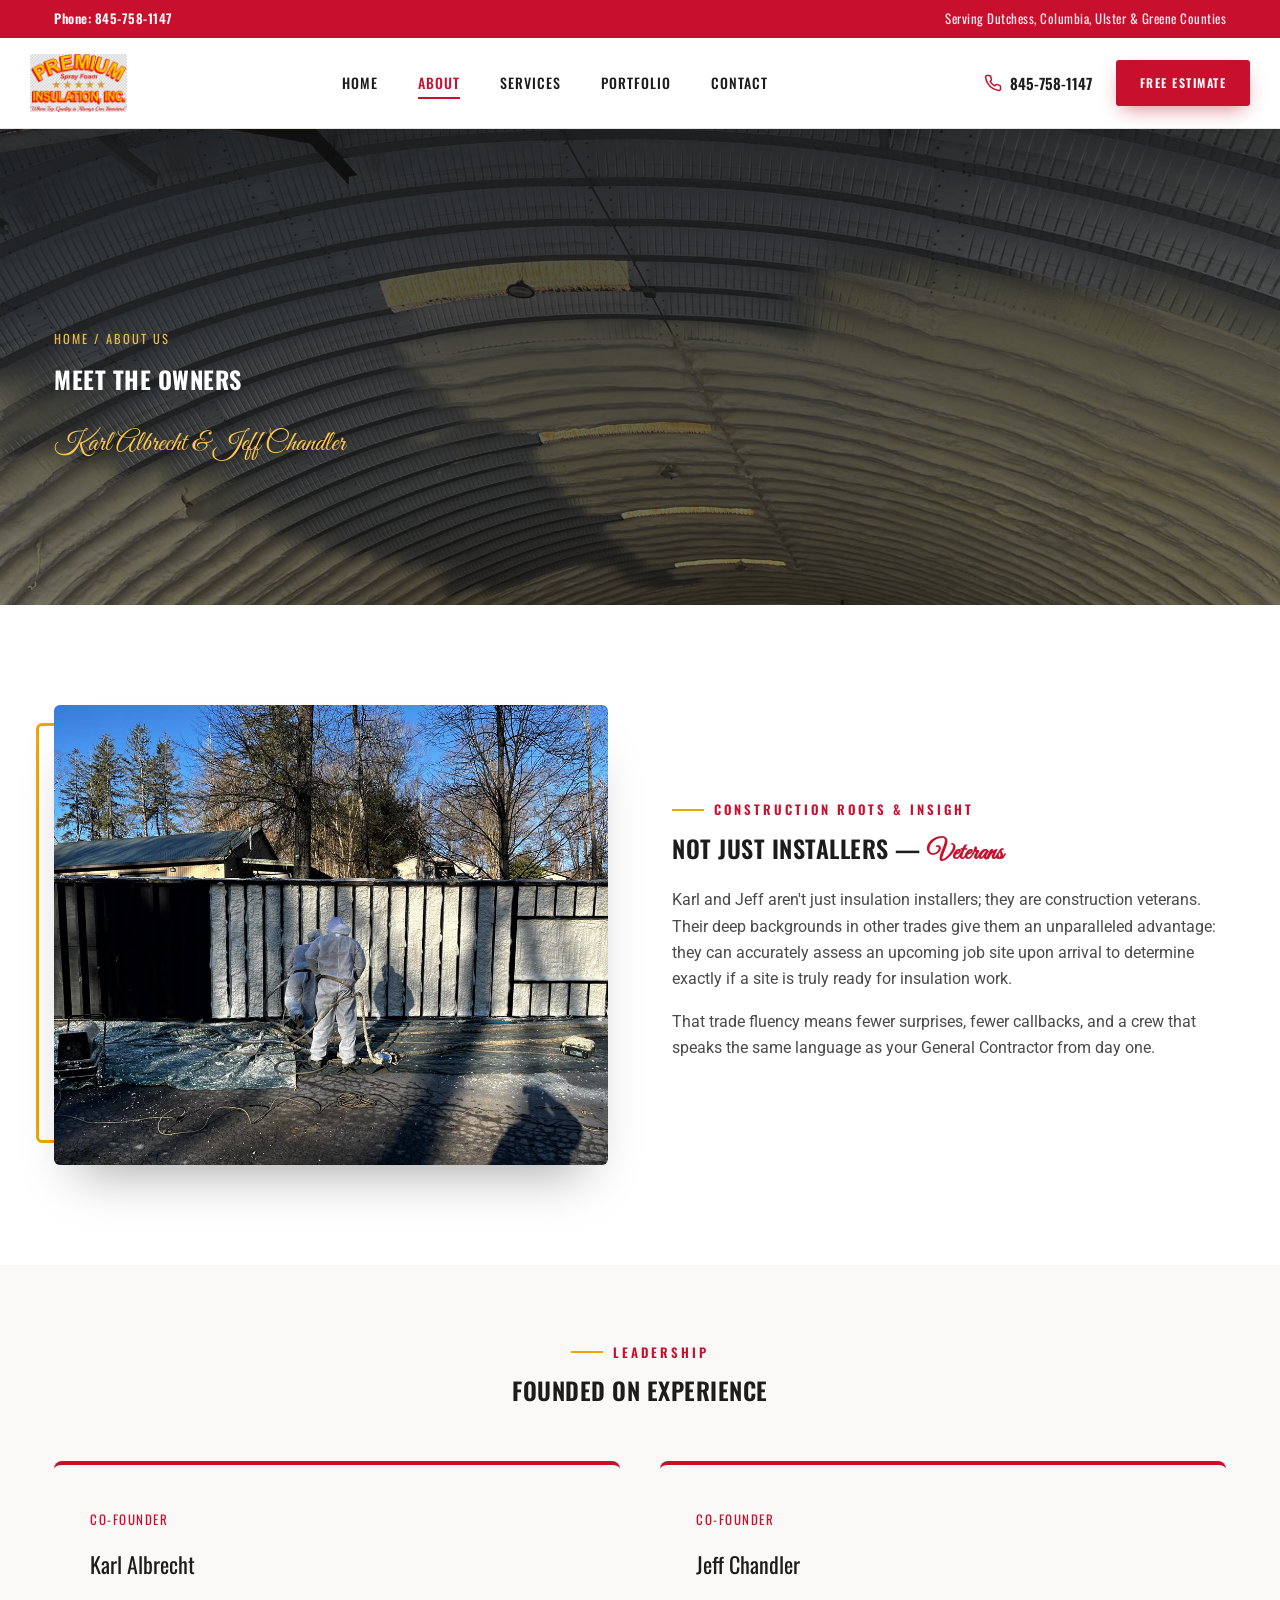
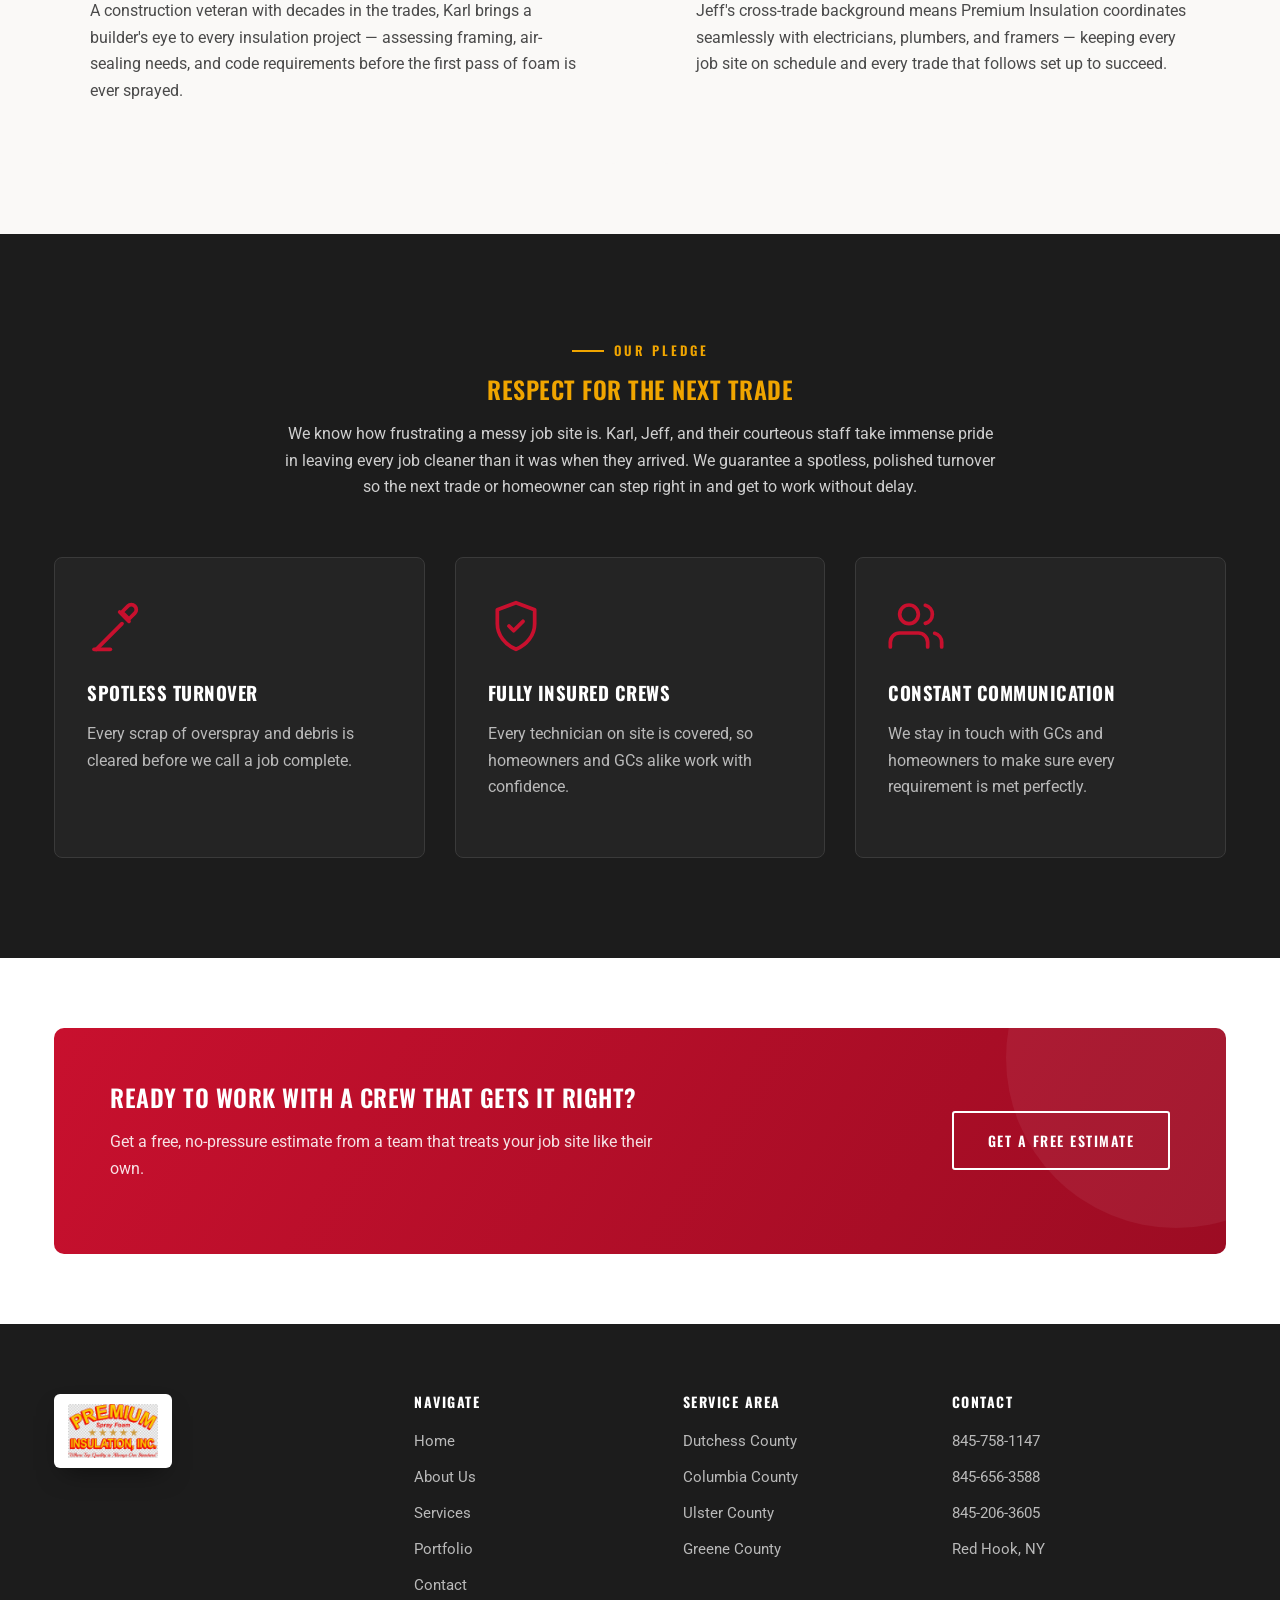
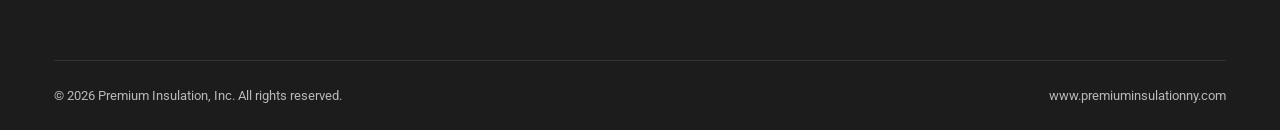
==== about.html @ c4461789 "Add job portfolio page, before/after slider, and Decap CMS admin Adds a Portfolio page with a filter" ====
<!DOCTYPE html>
<html lang="en">
<head>
<meta charset="UTF-8">
<meta name="viewport" content="width=device-width, initial-scale=1.0">
<title>About Us | Karl Albrecht &amp; Jeff Chandler | Premium Insulation, Inc.</title>
<meta name="description" content="Meet the owners of Premium Insulation, Inc. — Karl Albrecht and Jeff Chandler bring 67+ years of combined construction experience to every insulation job in the Hudson Valley.">
<link rel="preconnect" href="https://fonts.googleapis.com">
<link rel="preconnect" href="https://fonts.gstatic.com" crossorigin>
<link href="https://fonts.googleapis.com/css2?family=Oswald:wght@400;500;600;700&family=Great+Vibes&family=Roboto:wght@400;500;700&display=swap" rel="stylesheet">
<link rel="stylesheet" href="css/styles.css">
</head>
<body>

<div class="topbar">
  <div class="container">
    <a href="tel:8457581147" class="topbar__phone">Phone: 845-758-1147</a>
    <span class="topbar__serving">Serving Dutchess, Columbia, Ulster &amp; Greene Counties</span>
  </div>
</div>

<header class="site-header">
  <div class="container nav">
    <a href="index.html" class="logo">
      <img src="assets/Logo.png" alt="Premium Insulation, Inc." class="logo__img">
    </a>
    <nav>
      <ul class="nav__links">
        <li><a href="index.html">Home</a></li>
        <li><a href="about.html" class="active">About</a></li>
        <li><a href="services.html">Services</a></li>
        <li><a href="portfolio.html">Portfolio</a></li>
        <li><a href="contact.html">Contact</a></li>
      </ul>
    </nav>
    <div class="nav__right">
      <a href="tel:8457581147" class="nav__phone">
        <svg viewBox="0 0 24 24" fill="none" stroke="currentColor" stroke-width="2" stroke-linecap="round" stroke-linejoin="round"><path d="M22 16.92v3a2 2 0 0 1-2.18 2 19.79 19.79 0 0 1-8.63-3.07 19.5 19.5 0 0 1-6-6 19.79 19.79 0 0 1-3.07-8.67A2 2 0 0 1 4.11 2h3a2 2 0 0 1 2 1.72c.127.96.361 1.903.7 2.81a2 2 0 0 1-.45 2.11L8.09 9.91a16 16 0 0 0 6 6l1.27-1.27a2 2 0 0 1 2.11-.45c.907.339 1.85.573 2.81.7A2 2 0 0 1 22 16.92z"/></svg>
        <span class="txt">845-758-1147</span>
      </a>
      <a href="contact.html" class="btn btn--primary btn--sm">Free Estimate</a>
      <button class="nav__toggle" aria-label="Open menu"><span></span><span></span><span></span></button>
    </div>
  </div>
</header>

<div class="mobile-drawer">
  <button class="mobile-drawer__close" aria-label="Close menu">&times;</button>
  <a href="index.html">Home</a>
  <a href="about.html">About</a>
  <a href="services.html">Services</a>
  <a href="portfolio.html">Portfolio</a>
  <a href="contact.html">Contact</a>
  <a href="tel:8457581147" style="color:#f0a500;">845-758-1147</a>
</div>

<!-- ============================================================
     BLOCK 1: BANNER HEADER
     ============================================================ -->
<section class="page-banner" style="background-image:url('assets/img/hangar-dome-1.jpg');">
  <div class="page-banner__overlay"></div>
  <div class="container">
    <div class="breadcrumb">Home / About Us</div>
    <h1>Meet the Owners</h1>
    <p class="script">Karl Albrecht &amp; Jeff Chandler</p>
  </div>
</section>

<!-- ============================================================
     BLOCK 2: CONSTRUCTION ROOTS & INSIGHT (Split Layout)
     ============================================================ -->
<section class="section">
  <div class="container">
    <div class="split reveal">
      <div class="split__media">
        <img src="assets/img/crew-exterior-application.jpg" alt="Premium Insulation crew applying spray foam to a foundation exterior">
      </div>
      <div class="split__text">
        <span class="eyebrow">Construction Roots &amp; Insight</span>
        <h2>Not Just Installers &mdash; <span class="script" style="font-size:1.1em;">Veterans</span></h2>
        <p>Karl and Jeff aren't just insulation installers; they are construction veterans. Their deep backgrounds in other trades give them an unparalleled advantage: they can accurately assess an upcoming job site upon arrival to determine exactly if a site is truly ready for insulation work.</p>
        <p>That trade fluency means fewer surprises, fewer callbacks, and a crew that speaks the same language as your General Contractor from day one.</p>
      </div>
    </div>
  </div>
</section>

<!-- ============================================================
     Owner Cards
     ============================================================ -->
<section class="section--tight section--offwhite">
  <div class="container">
    <div class="section-head center reveal">
      <span class="eyebrow" style="justify-content:center;">Leadership</span>
      <h2>Founded on Experience</h2>
    </div>
    <div class="owners reveal-stagger">
      <div class="owner-card">
        <span class="owner-card__role">Co-Founder</span>
        <div class="owner-card__name">Karl Albrecht</div>
        <p>A construction veteran with decades in the trades, Karl brings a builder's eye to every insulation project &mdash; assessing framing, air-sealing needs, and code requirements before the first pass of foam is ever sprayed.</p>
      </div>
      <div class="owner-card">
        <span class="owner-card__role">Co-Founder</span>
        <div class="owner-card__name">Jeff Chandler</div>
        <p>Jeff's cross-trade background means Premium Insulation coordinates seamlessly with electricians, plumbers, and framers &mdash; keeping every job site on schedule and every trade that follows set up to succeed.</p>
      </div>
    </div>
  </div>
</section>

<!-- ============================================================
     BLOCK 3: CLEANLINESS & RESPECT PLEDGE (Charcoal Grey BG)
     ============================================================ -->
<section class="section section--dark">
  <div class="container">
    <div class="section-head center reveal">
      <span class="eyebrow" style="justify-content:center; color:#f0a500;">Our Pledge</span>
      <h2 class="accent-gold">Respect for the Next Trade</h2>
      <p style="max-width:760px; margin:0 auto;">We know how frustrating a messy job site is. Karl, Jeff, and their courteous staff take immense pride in leaving every job cleaner than it was when they arrived. We guarantee a spotless, polished turnover so the next trade or homeowner can step right in and get to work without delay.</p>
    </div>

    <div class="cards reveal-stagger">
      <div class="card" style="background:#242424; border-color:#3a3a3a;">
        <svg class="card__icon" viewBox="0 0 24 24" fill="none" stroke="currentColor" stroke-width="1.6" stroke-linecap="round" stroke-linejoin="round"><path d="M4 22 15 11"/><path d="m14 6 4 4"/><path d="M17.5 3.5a2.12 2.12 0 0 1 3 3L18 9l-3-3Z"/><path d="M3 22h7"/></svg>
        <h3 style="color:#fff;">Spotless Turnover</h3>
        <p style="color:#b9b9b9;">Every scrap of overspray and debris is cleared before we call a job complete.</p>
      </div>
      <div class="card" style="background:#242424; border-color:#3a3a3a;">
        <svg class="card__icon" viewBox="0 0 24 24" fill="none" stroke="currentColor" stroke-width="1.6" stroke-linecap="round" stroke-linejoin="round"><path d="M12 2 4 5v6c0 5 3.4 9 8 11 4.6-2 8-6 8-11V5l-8-3Z"/><path d="m9 12 2 2 4-4"/></svg>
        <h3 style="color:#fff;">Fully Insured Crews</h3>
        <p style="color:#b9b9b9;">Every technician on site is covered, so homeowners and GCs alike work with confidence.</p>
      </div>
      <div class="card" style="background:#242424; border-color:#3a3a3a;">
        <svg class="card__icon" viewBox="0 0 24 24" fill="none" stroke="currentColor" stroke-width="1.6" stroke-linecap="round" stroke-linejoin="round"><path d="M17 21v-2a4 4 0 0 0-4-4H5a4 4 0 0 0-4 4v2"/><circle cx="9" cy="7" r="4"/><path d="M23 21v-2a4 4 0 0 0-3-3.87"/><path d="M16 3.13a4 4 0 0 1 0 7.75"/></svg>
        <h3 style="color:#fff;">Constant Communication</h3>
        <p style="color:#b9b9b9;">We stay in touch with GCs and homeowners to make sure every requirement is met perfectly.</p>
      </div>
    </div>
  </div>
</section>

<!-- ============================================================
     CALLOUT
     ============================================================ -->
<section class="section--tight">
  <div class="container">
    <div class="callout reveal">
      <div>
        <h2>Ready to Work With a Crew That Gets It Right?</h2>
        <p>Get a free, no-pressure estimate from a team that treats your job site like their own.</p>
      </div>
      <a href="contact.html" class="btn btn--outline">Get a Free Estimate</a>
    </div>
  </div>
</section>

<footer class="site-footer">
  <div class="container">
    <div class="footer-grid">
      <div class="footer-logo">
        <img src="assets/Logo.png" alt="Premium Insulation, Inc." class="footer-logo__img">
      </div>
      <div>
        <h4>Navigate</h4>
        <ul>
          <li><a href="index.html">Home</a></li>
          <li><a href="about.html">About Us</a></li>
          <li><a href="services.html">Services</a></li>
          <li><a href="portfolio.html">Portfolio</a></li>
          <li><a href="contact.html">Contact</a></li>
        </ul>
      </div>
      <div>
        <h4>Service Area</h4>
        <ul>
          <li>Dutchess County</li>
          <li>Columbia County</li>
          <li>Ulster County</li>
          <li>Greene County</li>
        </ul>
      </div>
      <div>
        <h4>Contact</h4>
        <ul>
          <li><a href="tel:8457581147">845-758-1147</a></li>
          <li><a href="tel:8456563588">845-656-3588</a></li>
          <li><a href="tel:8452063605">845-206-3605</a></li>
          <li>Red Hook, NY</li>
        </ul>
      </div>
    </div>
    <div class="footer-bottom">
      <span>&copy; 2026 Premium Insulation, Inc. All rights reserved.</span>
      <span>www.premiuminsulationny.com</span>
    </div>
  </div>
</footer>

<script src="js/main.js"></script>
</body>
</html>
---- css/styles.css ----
/* ==========================================================================
   Premium Insulation, Inc. — Global Styles
   Brand: Cherry Red / Golden Yellow / Charcoal / Stark White
   Headings: Oswald | Script Accent: Great Vibes | Body: Roboto
   ========================================================================== */

:root {
  --red: #c8102e;
  --red-dark: #9c0c23;
  --gold: #f0a500;
  --gold-light: #ffc94d;
  --charcoal: #1c1c1c;
  --charcoal-soft: #2a2a2a;
  --white: #ffffff;
  --off-white: #faf9f7;
  --grey-text: #4a4a4a;
  --grey-line: #e6e3df;

  --font-head: 'Oswald', sans-serif;
  --font-script: 'Great Vibes', cursive;
  --font-body: 'Roboto', sans-serif;

  --container: 1220px;
  --ease: cubic-bezier(.22, .61, .36, 1);
}

* { box-sizing: border-box; }

html { scroll-behavior: smooth; }

body {
  margin: 0;
  font-family: var(--font-body);
  color: var(--grey-text);
  background: var(--white);
  line-height: 1.65;
  -webkit-font-smoothing: antialiased;
  overflow-x: hidden;
}

img { max-width: 100%; display: block; }

a { text-decoration: none; color: inherit; }

h1, h2, h3, h4 {
  font-family: var(--font-head);
  text-transform: uppercase;
  color: var(--charcoal);
  letter-spacing: 0.5px;
  margin: 0 0 18px;
  line-height: 1.15;
}

h1 { font-weight: 700; }
h2 { font-weight: 600; }

.script {
  font-family: var(--font-script);
  text-transform: none;
  letter-spacing: 0;
  color: var(--red);
}

.container {
  max-width: var(--container);
  margin: 0 auto;
  padding: 0 24px;
}

.section {
  padding: 100px 0;
  position: relative;
}

.section--tight { padding: 70px 0; }

.section--dark {
  background: var(--charcoal);
  color: #cfcfcf;
}

.section--dark h2 { color: var(--white); }
.section--dark h2.accent-gold { color: var(--gold); }

.section--offwhite { background: var(--off-white); }

.eyebrow {
  display: inline-flex;
  align-items: center;
  gap: 10px;
  font-family: var(--font-head);
  font-size: 13px;
  font-weight: 600;
  letter-spacing: 3px;
  color: var(--red);
  text-transform: uppercase;
  margin-bottom: 14px;
}

.eyebrow::before {
  content: '';
  width: 32px;
  height: 2px;
  background: var(--gold);
  display: inline-block;
}

.section-head {
  max-width: 720px;
  margin: 0 0 56px;
}

.section-head.center {
  margin-left: auto;
  margin-right: auto;
  text-align: center;
}

/* ---------- Buttons ---------- */
.btn {
  display: inline-flex;
  align-items: center;
  gap: 10px;
  font-family: var(--font-head);
  font-weight: 600;
  text-transform: uppercase;
  letter-spacing: 1.5px;
  font-size: 14px;
  padding: 16px 34px;
  border-radius: 3px;
  border: 2px solid transparent;
  cursor: pointer;
  transition: transform .35s var(--ease), box-shadow .35s var(--ease), background .3s, color .3s, border-color .3s;
  white-space: nowrap;
}

.btn--primary {
  background: var(--red);
  color: var(--white);
  box-shadow: 0 8px 20px -6px rgba(200,16,46,.55);
}

.btn--primary:hover {
  background: var(--gold);
  color: var(--charcoal);
  transform: translateY(-3px);
  box-shadow: 0 14px 28px -8px rgba(240,165,0,.55);
}

.btn--outline {
  background: transparent;
  border-color: var(--white);
  color: var(--white);
}

.btn--outline:hover {
  background: var(--white);
  color: var(--charcoal);
  transform: translateY(-3px);
}

.btn--dark {
  background: var(--charcoal);
  color: var(--white);
}
.btn--dark:hover {
  background: var(--gold);
  color: var(--charcoal);
  transform: translateY(-3px);
}

.btn--sm { padding: 11px 22px; font-size: 12px; }

/* ==========================================================================
   Top Bar
   ========================================================================== */
.topbar {
  background: var(--red);
  color: var(--white);
  font-size: 13px;
  font-family: var(--font-head);
  letter-spacing: .5px;
}

.topbar .container {
  display: flex;
  align-items: center;
  justify-content: space-between;
  height: 38px;
}

.topbar a { transition: color .25s; }
.topbar a:hover { color: var(--gold-light); }

.topbar__phone { font-weight: 600; }
.topbar__serving { opacity: .92; }

@media (max-width: 720px) {
  .topbar__serving { display: none; }
}

/* ==========================================================================
   Header / Nav
   ========================================================================== */
.site-header {
  position: sticky;
  top: 0;
  z-index: 500;
  background: rgba(255,255,255,.97);
  backdrop-filter: blur(6px);
  border-bottom: 1px solid var(--grey-line);
  transition: box-shadow .3s var(--ease), padding .3s var(--ease);
}

.site-header.scrolled { box-shadow: 0 8px 24px -12px rgba(0,0,0,.18); }

.nav {
  display: flex;
  align-items: center;
  justify-content: space-between;
  padding: 16px 0;
  transition: padding .3s var(--ease);
}

.site-header.scrolled .nav { padding: 10px 0; }

.logo {
  display: flex;
  align-items: center;
}

.logo__img {
  height: 58px;
  width: auto;
  transition: height .3s var(--ease);
}

.site-header.scrolled .logo__img { height: 46px; }

.nav__links {
  display: flex;
  align-items: center;
  gap: 40px;
  list-style: none;
  margin: 0;
  padding: 0;
  font-family: var(--font-head);
  font-weight: 500;
  letter-spacing: 1px;
  text-transform: uppercase;
  font-size: 14px;
}

.nav__links a {
  position: relative;
  padding: 6px 0;
  color: var(--charcoal);
  transition: color .25s;
}

.nav__links a::after {
  content: '';
  position: absolute;
  left: 0; bottom: 0;
  width: 0; height: 2px;
  background: var(--red);
  transition: width .3s var(--ease);
}

.nav__links a:hover { color: var(--red); }
.nav__links a:hover::after,
.nav__links a.active::after { width: 100%; }
.nav__links a.active { color: var(--red); }

.nav__right { display: flex; align-items: center; gap: 24px; }

.nav__phone {
  font-family: var(--font-head);
  font-weight: 600;
  font-size: 15px;
  color: var(--charcoal);
  display: flex;
  align-items: center;
  gap: 8px;
}

.nav__phone svg { width: 18px; height: 18px; color: var(--red); }

.nav__toggle {
  display: none;
  flex-direction: column;
  gap: 5px;
  background: none;
  border: none;
  cursor: pointer;
  padding: 6px;
}
.nav__toggle span {
  width: 26px; height: 2px; background: var(--charcoal); display: block; transition: transform .3s, opacity .3s;
}

@media (max-width: 960px) {
  .nav__links { display: none; }
  .nav__phone span.txt { display: none; }
  .nav__toggle { display: flex; }
}

@media (max-width: 420px) {
  .logo__img { height: 46px; }
}

/* Mobile drawer */
.mobile-drawer {
  position: fixed;
  inset: 0;
  background: var(--charcoal);
  z-index: 900;
  display: flex;
  flex-direction: column;
  align-items: center;
  justify-content: center;
  gap: 34px;
  transform: translateY(-100%);
  transition: transform .45s var(--ease);
}
.mobile-drawer.open { transform: translateY(0); }
.mobile-drawer a {
  font-family: var(--font-head);
  font-size: 26px;
  text-transform: uppercase;
  letter-spacing: 2px;
  color: var(--white);
}
.mobile-drawer a:hover { color: var(--gold); }
.mobile-drawer__close {
  position: absolute;
  top: 26px; right: 30px;
  background: none;
  border: none;
  color: var(--white);
  font-size: 34px;
  cursor: pointer;
  line-height: 1;
}

/* ==========================================================================
   Hero
   ========================================================================== */
.hero {
  position: relative;
  min-height: 92vh;
  display: flex;
  align-items: center;
  overflow: hidden;
  color: var(--white);
}

.hero__bg {
  position: absolute;
  inset: 0;
  background-size: cover;
  background-position: center;
  transform: scale(1.08);
  animation: kenburns 22s ease-in-out infinite alternate;
}

@keyframes kenburns {
  from { transform: scale(1.08) translate(0,0); }
  to   { transform: scale(1.16) translate(-1%,-1%); }
}

.hero__overlay {
  position: absolute;
  inset: 0;
  background: linear-gradient(180deg, rgba(15,15,15,.72) 0%, rgba(15,15,15,.55) 45%, rgba(15,15,15,.85) 100%);
}

.hero__content {
  position: relative;
  z-index: 2;
  max-width: 780px;
  padding-top: 40px;
}

.hero__eyebrow {
  display: inline-flex;
  align-items: center;
  gap: 10px;
  font-family: var(--font-head);
  font-size: 13px;
  font-weight: 600;
  letter-spacing: 3px;
  color: var(--gold-light);
  text-transform: uppercase;
  margin-bottom: 22px;
  opacity: 0;
  animation: fadeUp .9s var(--ease) .15s forwards;
}

.hero h1 {
  color: var(--white);
  font-size: clamp(40px, 6vw, 74px);
  margin-bottom: 14px;
  opacity: 0;
  animation: fadeUp .9s var(--ease) .3s forwards;
}

.hero__sub {
  font-family: var(--font-script);
  font-size: clamp(26px, 3.4vw, 40px);
  color: var(--gold-light);
  margin: 6px 0 34px;
  opacity: 0;
  animation: fadeUp .9s var(--ease) .5s forwards;
}

.hero__actions {
  display: flex;
  gap: 18px;
  flex-wrap: wrap;
  opacity: 0;
  animation: fadeUp .9s var(--ease) .7s forwards;
}

@keyframes fadeUp {
  from { opacity: 0; transform: translateY(24px); }
  to   { opacity: 1; transform: translateY(0); }
}

.hero__scroll {
  position: absolute;
  bottom: 28px;
  left: 50%;
  transform: translateX(-50%);
  z-index: 2;
  width: 26px;
  height: 42px;
  border: 2px solid rgba(255,255,255,.6);
  border-radius: 20px;
}
.hero__scroll::before {
  content: '';
  position: absolute;
  top: 8px; left: 50%;
  width: 4px; height: 8px;
  background: var(--gold);
  border-radius: 2px;
  transform: translateX(-50%);
  animation: scrollDot 1.8s ease-in-out infinite;
}
@keyframes scrollDot {
  0% { opacity: 1; top: 8px; }
  70% { opacity: 0; top: 22px; }
  100% { opacity: 0; top: 22px; }
}

/* ==========================================================================
   Trust Badges (overlap hero)
   ========================================================================== */
.trust {
  position: relative;
  z-index: 5;
  margin-top: -70px;
}

.trust__inner {
  background: var(--white);
  border-radius: 6px;
  box-shadow: 0 30px 60px -20px rgba(0,0,0,.25);
  display: grid;
  grid-template-columns: repeat(4, 1fr);
}

.trust__item {
  padding: 38px 26px;
  text-align: center;
  border-right: 1px solid var(--grey-line);
  transition: transform .35s var(--ease), background .3s;
}
.trust__item:last-child { border-right: none; }
.trust__item:hover { background: var(--off-white); transform: translateY(-6px); }

.trust__icon {
  width: 52px; height: 52px;
  margin: 0 auto 16px;
  color: var(--red);
  transition: color .3s, transform .35s var(--ease);
}
.trust__item:hover .trust__icon { color: var(--gold); transform: rotate(-6deg) scale(1.08); }

.trust__label {
  font-family: var(--font-head);
  font-weight: 600;
  font-size: 14.5px;
  color: var(--charcoal);
  text-transform: uppercase;
  letter-spacing: .5px;
}

@media (max-width: 900px) {
  .trust__inner { grid-template-columns: repeat(2, 1fr); }
  .trust__item { border-bottom: 1px solid var(--grey-line); }
}
@media (max-width: 560px) {
  .trust { margin-top: -40px; }
  .trust__inner { grid-template-columns: 1fr; }
  .trust__item { padding: 28px 20px; }
}

/* ==========================================================================
   Feature Ribbon
   ========================================================================== */
.ribbon {
  background: var(--off-white);
  border-bottom: 1px solid var(--grey-line);
  padding: 34px 0 46px;
}

.ribbon__list {
  display: flex;
  flex-wrap: wrap;
  justify-content: center;
  gap: 14px 10px;
  list-style: none;
  margin: 0; padding: 0;
}

.ribbon__list li {
  display: flex;
  align-items: center;
  gap: 9px;
  font-family: var(--font-head);
  font-size: 13.5px;
  letter-spacing: .5px;
  text-transform: uppercase;
  color: var(--charcoal);
  background: var(--white);
  border: 1px solid var(--grey-line);
  padding: 10px 18px;
  border-radius: 30px;
  transition: border-color .3s, transform .3s var(--ease);
}
.ribbon__list li:hover { border-color: var(--gold); transform: translateY(-3px); }
.ribbon__list li svg { width: 16px; height: 16px; color: var(--red); flex-shrink: 0; }

/* ==========================================================================
   Split Blocks
   ========================================================================== */
.split {
  display: grid;
  grid-template-columns: 1fr 1fr;
  gap: 64px;
  align-items: center;
}

.split.reverse .split__media { order: 2; }
.split.reverse .split__text { order: 1; }

.split__media { position: relative; }
.split__media img {
  border-radius: 6px;
  width: 100%;
  height: 460px;
  object-fit: cover;
  box-shadow: 0 30px 50px -24px rgba(0,0,0,.35);
}

.split__media::before {
  content: '';
  position: absolute;
  width: 90%; height: 90%;
  top: 18px; left: -18px;
  border: 3px solid var(--gold);
  border-radius: 6px;
  z-index: -1;
}

.split.reverse .split__media::before { left: auto; right: -18px; }

.stat-row {
  display: flex;
  gap: 48px;
  margin: 32px 0 8px;
}
.stat {
  font-family: var(--font-head);
}
.stat__num {
  font-size: 42px;
  font-weight: 700;
  color: var(--red);
  display: block;
}
.stat__label {
  font-size: 12.5px;
  letter-spacing: 1px;
  text-transform: uppercase;
  color: var(--grey-text);
}

@media (max-width: 880px) {
  .split { grid-template-columns: 1fr; gap: 36px; }
  .split.reverse .split__media,
  .split.reverse .split__text { order: initial; }
  .split__media img { height: 320px; }
}

/* ==========================================================================
   Zig-Zag Services
   ========================================================================== */
.zigzag-row {
  display: grid;
  grid-template-columns: 1fr 1fr;
  gap: 60px;
  align-items: center;
  padding: 56px 0;
  border-bottom: 1px solid var(--grey-line);
}
.zigzag-row:last-child { border-bottom: none; }
.zigzag-row.reverse .zz-media { order: 2; }
.zigzag-row.reverse .zz-text { order: 1; }

.zz-media img {
  width: 100%;
  height: 340px;
  object-fit: cover;
  border-radius: 6px;
  box-shadow: 0 24px 44px -22px rgba(0,0,0,.3);
}

.zz-num {
  font-family: var(--font-head);
  font-size: 15px;
  color: var(--gold);
  font-weight: 700;
  letter-spacing: 2px;
}

.zz-text a.link {
  display: inline-flex;
  align-items: center;
  gap: 8px;
  margin-top: 8px;
  font-family: var(--font-head);
  font-weight: 600;
  letter-spacing: 1px;
  text-transform: uppercase;
  font-size: 13.5px;
  color: var(--red);
}
.zz-text a.link svg { width: 16px; height: 16px; transition: transform .3s var(--ease); }
.zz-text a.link:hover svg { transform: translateX(5px); }

@media (max-width: 880px) {
  .zigzag-row { grid-template-columns: 1fr; gap: 24px; padding: 36px 0; }
  .zigzag-row.reverse .zz-media,
  .zigzag-row.reverse .zz-text { order: initial; }
  .zz-media img { height: 240px; }
}

/* ==========================================================================
   Callout (full width)
   ========================================================================== */
.callout {
  background: linear-gradient(120deg, var(--red), var(--red-dark));
  color: var(--white);
  border-radius: 10px;
  padding: 56px;
  display: flex;
  align-items: center;
  justify-content: space-between;
  gap: 40px;
  flex-wrap: wrap;
  position: relative;
  overflow: hidden;
}
.callout::after {
  content: '';
  position: absolute;
  width: 340px; height: 340px;
  background: rgba(255,255,255,.06);
  border-radius: 50%;
  right: -120px; top: -140px;
}
.callout h2 { color: var(--white); max-width: 560px; }
.callout p { color: rgba(255,255,255,.88); max-width: 560px; }

/* ==========================================================================
   Cards
   ========================================================================== */
.cards {
  display: grid;
  grid-template-columns: repeat(3, 1fr);
  gap: 30px;
}

.card {
  background: var(--white);
  border: 1px solid var(--grey-line);
  border-radius: 8px;
  padding: 40px 32px;
  transition: transform .4s var(--ease), box-shadow .4s var(--ease), border-color .3s;
}
.card:hover {
  transform: translateY(-10px);
  box-shadow: 0 30px 50px -24px rgba(0,0,0,.22);
  border-color: transparent;
}

.card__icon {
  width: 56px; height: 56px;
  color: var(--red);
  margin-bottom: 20px;
  transition: transform .35s var(--ease);
}
.card:hover .card__icon { transform: scale(1.12) rotate(-4deg); color: var(--gold); }

@media (max-width: 900px) {
  .cards { grid-template-columns: 1fr; }
}

/* ==========================================================================
   Service Detail Blocks (Services page)
   ========================================================================== */
.service-block {
  display: grid;
  grid-template-columns: 1fr 1.1fr;
  gap: 60px;
  align-items: center;
  padding: 90px 0;
  border-bottom: 1px solid var(--grey-line);
}
.service-block:last-of-type { border-bottom: none; }
.service-block.reverse .sb-media { order: 2; }
.service-block.reverse .sb-text { order: 1; }

.sb-media img {
  width: 100%; height: 420px;
  object-fit: cover;
  border-radius: 6px;
  box-shadow: 0 30px 54px -24px rgba(0,0,0,.32);
}

.sb-tag {
  display: inline-block;
  font-family: var(--font-head);
  font-size: 12px;
  font-weight: 700;
  letter-spacing: 2px;
  color: var(--red);
  background: rgba(200,16,46,.08);
  padding: 6px 14px;
  border-radius: 20px;
  margin-bottom: 18px;
  text-transform: uppercase;
}

.tick-list { list-style: none; margin: 24px 0 0; padding: 0; }
.tick-list li {
  display: flex;
  align-items: flex-start;
  gap: 12px;
  margin-bottom: 14px;
  font-size: 15.5px;
}
.tick-list svg { width: 20px; height: 20px; color: var(--gold); flex-shrink: 0; margin-top: 2px; }

@media (max-width: 900px) {
  .service-block { grid-template-columns: 1fr; gap: 30px; padding: 56px 0; }
  .service-block.reverse .sb-media,
  .service-block.reverse .sb-text { order: initial; }
  .sb-media img { height: 300px; }
}

/* ==========================================================================
   Banner header (interior pages)
   ========================================================================== */
.page-banner {
  position: relative;
  padding: 200px 0 110px;
  color: var(--white);
  background-size: cover;
  background-position: center;
  overflow: hidden;
}
.page-banner__overlay {
  position: absolute; inset: 0;
  background: linear-gradient(180deg, rgba(20,20,20,.8), rgba(20,20,20,.55));
}
.page-banner .container { position: relative; z-index: 2; }
.page-banner h1 { color: var(--white); margin-bottom: 10px; }
.page-banner .script { color: var(--gold-light); font-size: 28px; }
.breadcrumb {
  font-family: var(--font-head);
  font-size: 12.5px;
  letter-spacing: 2px;
  text-transform: uppercase;
  color: var(--gold-light);
  margin-bottom: 16px;
  opacity: .9;
}

/* ==========================================================================
   Team / Owners
   ========================================================================== */
.owners {
  display: grid;
  grid-template-columns: repeat(2, 1fr);
  gap: 40px;
}
.owner-card {
  background: var(--off-white);
  border-radius: 8px;
  padding: 44px 36px;
  border-top: 4px solid var(--red);
  transition: transform .4s var(--ease), border-color .3s;
}
.owner-card:hover { transform: translateY(-8px); border-color: var(--gold); }
.owner-card__name { font-family: var(--font-head); font-size: 22px; color: var(--charcoal); margin-bottom: 4px; }
.owner-card__role { color: var(--red); font-family: var(--font-head); font-size: 13px; letter-spacing: 1.5px; text-transform: uppercase; margin-bottom: 16px; display: block; }

@media (max-width: 780px) {
  .owners { grid-template-columns: 1fr; }
}

/* ==========================================================================
   Map / Counties (Contact page)
   ========================================================================== */
.county-grid {
  display: grid;
  grid-template-columns: repeat(4, 1fr);
  gap: 22px;
  margin-top: 40px;
}
.county-card {
  text-align: center;
  padding: 30px 16px;
  border: 1px solid var(--grey-line);
  border-radius: 8px;
  transition: transform .35s var(--ease), box-shadow .35s var(--ease), border-color .3s;
}
.county-card:hover {
  transform: translateY(-8px);
  box-shadow: 0 24px 40px -22px rgba(0,0,0,.2);
  border-color: var(--gold);
}
.county-card__pin {
  width: 40px; height: 40px;
  margin: 0 auto 14px;
  color: var(--red);
}
.county-card__name {
  font-family: var(--font-head);
  font-weight: 600;
  letter-spacing: .5px;
  color: var(--charcoal);
}

@media (max-width: 780px) {
  .county-grid { grid-template-columns: repeat(2, 1fr); }
}

/* ==========================================================================
   Contact / Form
   ========================================================================== */
.contact-wrap {
  display: grid;
  grid-template-columns: .9fr 1.1fr;
  gap: 60px;
}

.form-card {
  background: var(--white);
  border-radius: 10px;
  box-shadow: 0 30px 60px -26px rgba(0,0,0,.25);
  padding: 44px;
  border-top: 5px solid var(--red);
}

.field { margin-bottom: 20px; }
.field label {
  display: block;
  font-family: var(--font-head);
  font-size: 12.5px;
  letter-spacing: 1px;
  text-transform: uppercase;
  color: var(--charcoal);
  margin-bottom: 8px;
}
.field input,
.field select,
.field textarea {
  width: 100%;
  padding: 13px 16px;
  border: 1px solid var(--grey-line);
  border-radius: 4px;
  font-family: var(--font-body);
  font-size: 15px;
  background: var(--off-white);
  transition: border-color .3s, box-shadow .3s;
}
.field input:focus,
.field select:focus,
.field textarea:focus {
  outline: none;
  border-color: var(--red);
  box-shadow: 0 0 0 4px rgba(200,16,46,.12);
  background: var(--white);
}

.field-row { display: grid; grid-template-columns: 1fr 1fr; gap: 18px; }

.info-list { list-style: none; margin: 30px 0 0; padding: 0; }
.info-list li {
  display: flex;
  align-items: flex-start;
  gap: 16px;
  margin-bottom: 26px;
}
.info-list svg { width: 26px; height: 26px; color: var(--red); flex-shrink: 0; }
.info-list strong { display: block; font-family: var(--font-head); color: var(--charcoal); letter-spacing: .5px; margin-bottom: 3px; }

.map-frame {
  border-radius: 8px;
  overflow: hidden;
  border: 1px solid var(--grey-line);
  height: 320px;
  filter: grayscale(.15);
}
.map-frame iframe { width: 100%; height: 100%; border: 0; }

@media (max-width: 900px) {
  .contact-wrap { grid-template-columns: 1fr; }
  .field-row { grid-template-columns: 1fr; }
}

/* ==========================================================================
   Footer
   ========================================================================== */
.site-footer {
  background: var(--charcoal);
  color: #b9b9b9;
  padding: 70px 0 0;
}

.footer-grid {
  display: grid;
  grid-template-columns: 1.4fr 1fr 1fr 1.2fr;
  gap: 40px;
  padding-bottom: 50px;
  border-bottom: 1px solid rgba(255,255,255,.1);
}

.footer-logo__img {
  height: 74px;
  width: auto;
  display: block;
  background: var(--white);
  padding: 10px 14px;
  border-radius: 6px;
  box-shadow: 0 12px 26px -10px rgba(0,0,0,.5);
}

.footer-grid h4 {
  color: var(--white);
  font-size: 14px;
  letter-spacing: 1.5px;
  margin-bottom: 20px;
}

.footer-grid ul { list-style: none; margin: 0; padding: 0; }
.footer-grid li { margin-bottom: 12px; font-size: 14.5px; }
.footer-grid a:hover { color: var(--gold); }

.footer-bottom {
  display: flex;
  justify-content: space-between;
  align-items: center;
  padding: 24px 0;
  font-size: 13px;
  flex-wrap: wrap;
  gap: 10px;
}

@media (max-width: 900px) {
  .footer-grid { grid-template-columns: 1fr 1fr; }
}
@media (max-width: 560px) {
  .footer-grid { grid-template-columns: 1fr; }
}

/* ==========================================================================
   Scroll Reveal
   ========================================================================== */
.reveal {
  opacity: 0;
  transform: translateY(36px);
  transition: opacity .8s var(--ease), transform .8s var(--ease);
}
.reveal.is-visible { opacity: 1; transform: translateY(0); }

.reveal-stagger > * {
  opacity: 0;
  transform: translateY(30px);
  transition: opacity .7s var(--ease), transform .7s var(--ease);
}
.reveal-stagger.is-visible > * { opacity: 1; transform: translateY(0); }
.reveal-stagger.is-visible > *:nth-child(1) { transition-delay: .05s; }
.reveal-stagger.is-visible > *:nth-child(2) { transition-delay: .15s; }
.reveal-stagger.is-visible > *:nth-child(3) { transition-delay: .25s; }
.reveal-stagger.is-visible > *:nth-child(4) { transition-delay: .35s; }
.reveal-stagger.is-visible > *:nth-child(5) { transition-delay: .45s; }

@media (prefers-reduced-motion: reduce) {
  .hero__bg { animation: none; }
  .reveal, .reveal-stagger > * { opacity: 1; transform: none; transition: none; }
}

/* ==========================================================================
   Portfolio — Filters + Job Cards
   ========================================================================== */
.filter-group {
  margin-bottom: 22px;
}

.filter-group__label {
  font-family: var(--font-head);
  font-size: 12px;
  font-weight: 600;
  letter-spacing: 2px;
  text-transform: uppercase;
  color: var(--grey-text);
  text-align: center;
  margin-bottom: 14px;
}

.filter-bar {
  display: flex;
  flex-wrap: wrap;
  gap: 10px;
  justify-content: center;
}

.filter-chip {
  font-family: var(--font-head);
  font-size: 13px;
  font-weight: 600;
  letter-spacing: 1px;
  text-transform: uppercase;
  color: var(--charcoal);
  background: var(--white);
  border: 1px solid var(--grey-line);
  padding: 10px 20px;
  border-radius: 30px;
  cursor: pointer;
  transition: transform .3s var(--ease), border-color .3s, background .3s, color .3s;
}
.filter-chip:hover { border-color: var(--gold); transform: translateY(-2px); }
.filter-chip.is-active {
  background: var(--red);
  border-color: var(--red);
  color: var(--white);
}

.portfolio-grid {
  display: grid;
  grid-template-columns: repeat(3, 1fr);
  gap: 34px;
  margin-top: 56px;
}

@media (max-width: 980px) { .portfolio-grid { grid-template-columns: repeat(2, 1fr); } }
@media (max-width: 640px) { .portfolio-grid { grid-template-columns: 1fr; } }

.job-card {
  background: var(--white);
  border-radius: 8px;
  overflow: hidden;
  border: 1px solid var(--grey-line);
  transition: transform .4s var(--ease), box-shadow .4s var(--ease);
}
.job-card:hover { transform: translateY(-8px); box-shadow: 0 30px 50px -26px rgba(0,0,0,.25); }

.job-card__body { padding: 22px 24px 26px; }

.job-card__meta {
  display: flex;
  gap: 8px;
  align-items: center;
  font-family: var(--font-head);
  font-size: 11.5px;
  font-weight: 600;
  letter-spacing: 1px;
  text-transform: uppercase;
  color: var(--red);
  margin-bottom: 8px;
}
.job-card__meta span:last-child { color: var(--grey-text); font-weight: 500; }

.job-card__title {
  font-family: var(--font-head);
  font-size: 18px;
  font-weight: 600;
  color: var(--charcoal);
  text-transform: none;
  letter-spacing: 0;
  margin-bottom: 6px;
}

.job-card__caption { font-size: 14px; color: var(--grey-text); margin: 0; }

.portfolio-empty {
  text-align: center;
  padding: 70px 20px;
  color: var(--grey-text);
  font-family: var(--font-head);
  letter-spacing: .5px;
  display: none;
}

/* Before / After Slider */
.ba-slider {
  position: relative;
  width: 100%;
  aspect-ratio: 4 / 3;
  overflow: hidden;
  cursor: ew-resize;
  -webkit-user-select: none;
  user-select: none;
  touch-action: pan-y;
  background: var(--off-white);
}

.ba-slider__img {
  position: absolute;
  inset: 0;
  width: 100%;
  height: 100%;
  object-fit: cover;
  pointer-events: none;
  display: block;
}

.ba-slider__before-wrap {
  position: absolute;
  inset: 0;
  overflow: hidden;
  clip-path: inset(0 50% 0 0);
}

.ba-slider__handle {
  position: absolute;
  top: 0;
  bottom: 0;
  left: 50%;
  width: 3px;
  background: var(--white);
  transform: translateX(-50%);
  box-shadow: 0 0 0 1px rgba(0,0,0,.15);
}

.ba-slider__handle::before {
  content: '';
  position: absolute;
  top: 50%;
  left: 50%;
  width: 44px;
  height: 44px;
  background: var(--white);
  border-radius: 50%;
  transform: translate(-50%, -50%);
  box-shadow: 0 6px 16px -4px rgba(0,0,0,.4);
  z-index: 1;
}

.ba-slider__handle::after {
  content: '\2194';
  position: absolute;
  top: 50%;
  left: 50%;
  transform: translate(-50%, -50%);
  z-index: 2;
  font-size: 18px;
  line-height: 1;
  color: var(--red);
  font-weight: 700;
}

.ba-slider__handle:focus-visible::before {
  box-shadow: 0 0 0 4px rgba(240,165,0,.4), 0 6px 16px -4px rgba(0,0,0,.4);
  outline: none;
}

.ba-slider__tag {
  position: absolute;
  top: 14px;
  font-family: var(--font-head);
  font-size: 11px;
  font-weight: 700;
  letter-spacing: 1.5px;
  text-transform: uppercase;
  color: var(--white);
  background: rgba(20,20,20,.65);
  padding: 5px 12px;
  border-radius: 20px;
  z-index: 2;
  pointer-events: none;
}
.ba-slider__tag--before { left: 14px; }
.ba-slider__tag--after { right: 14px; }
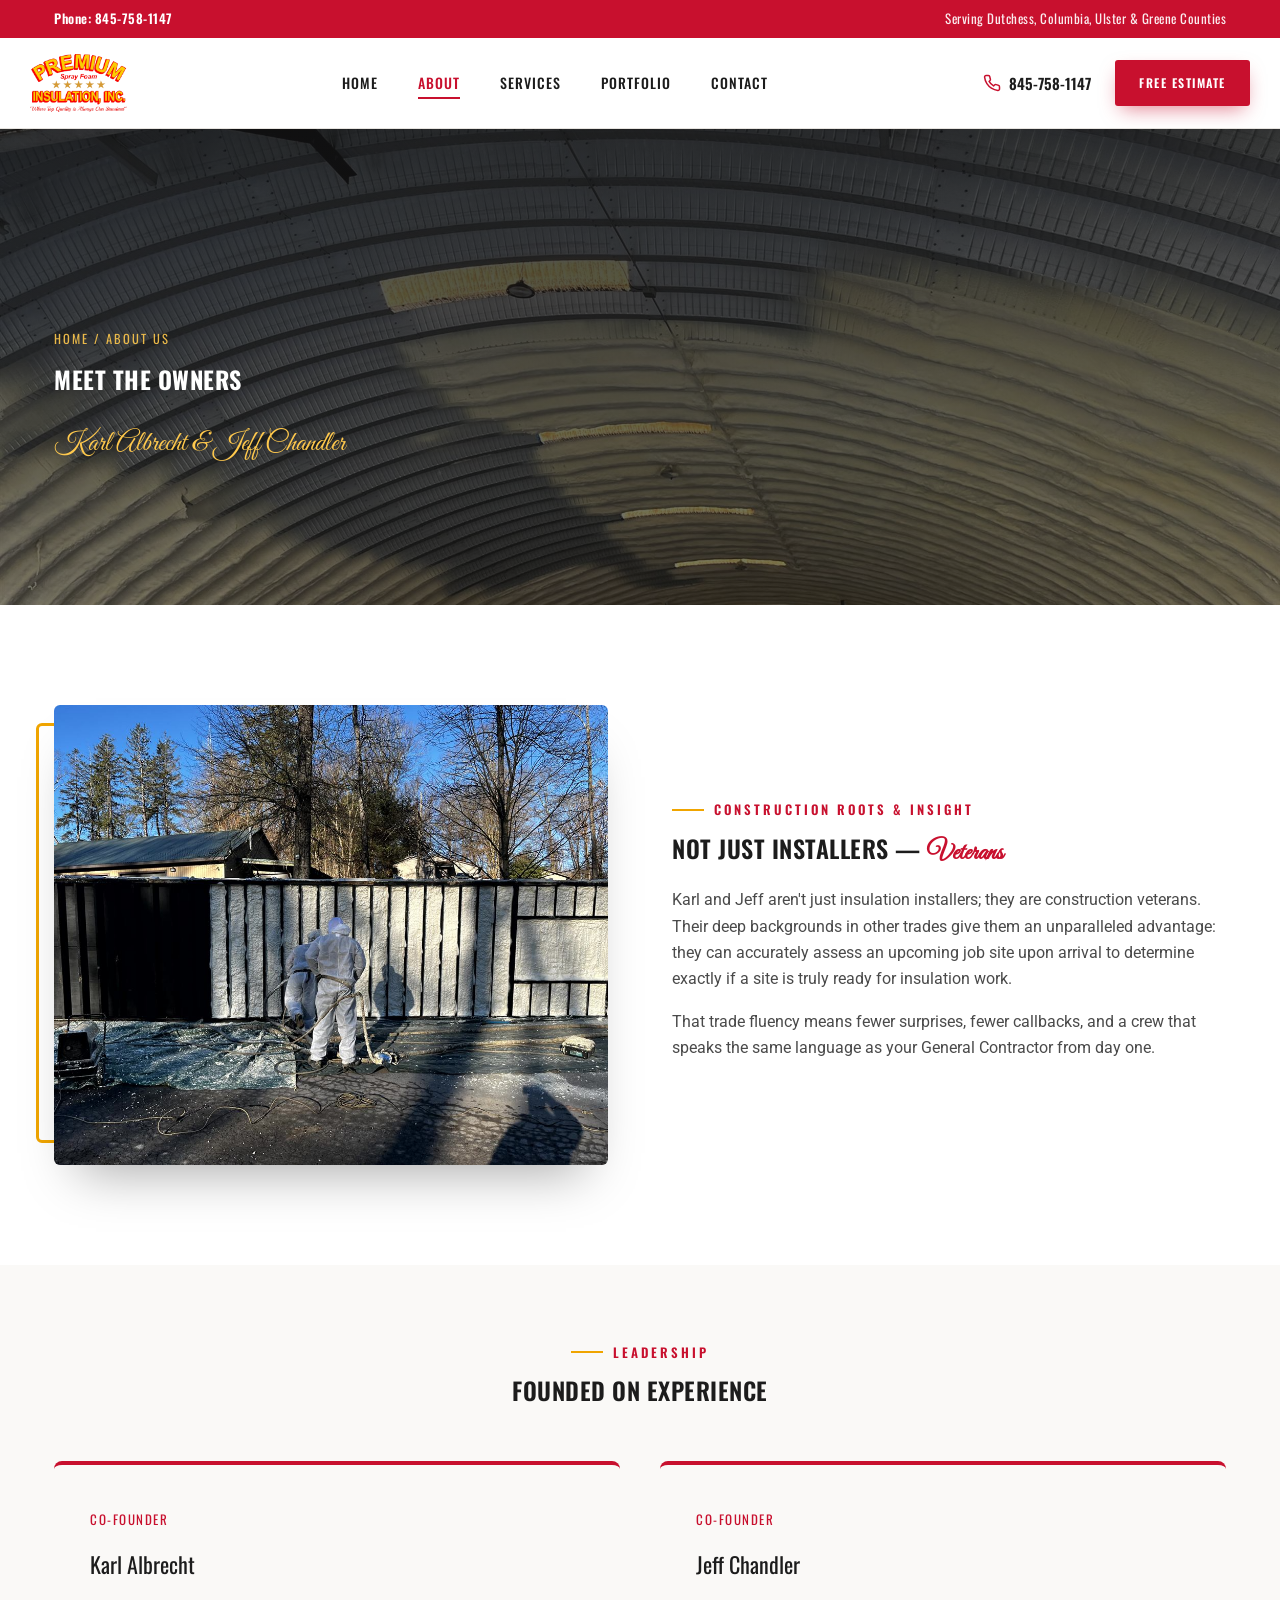
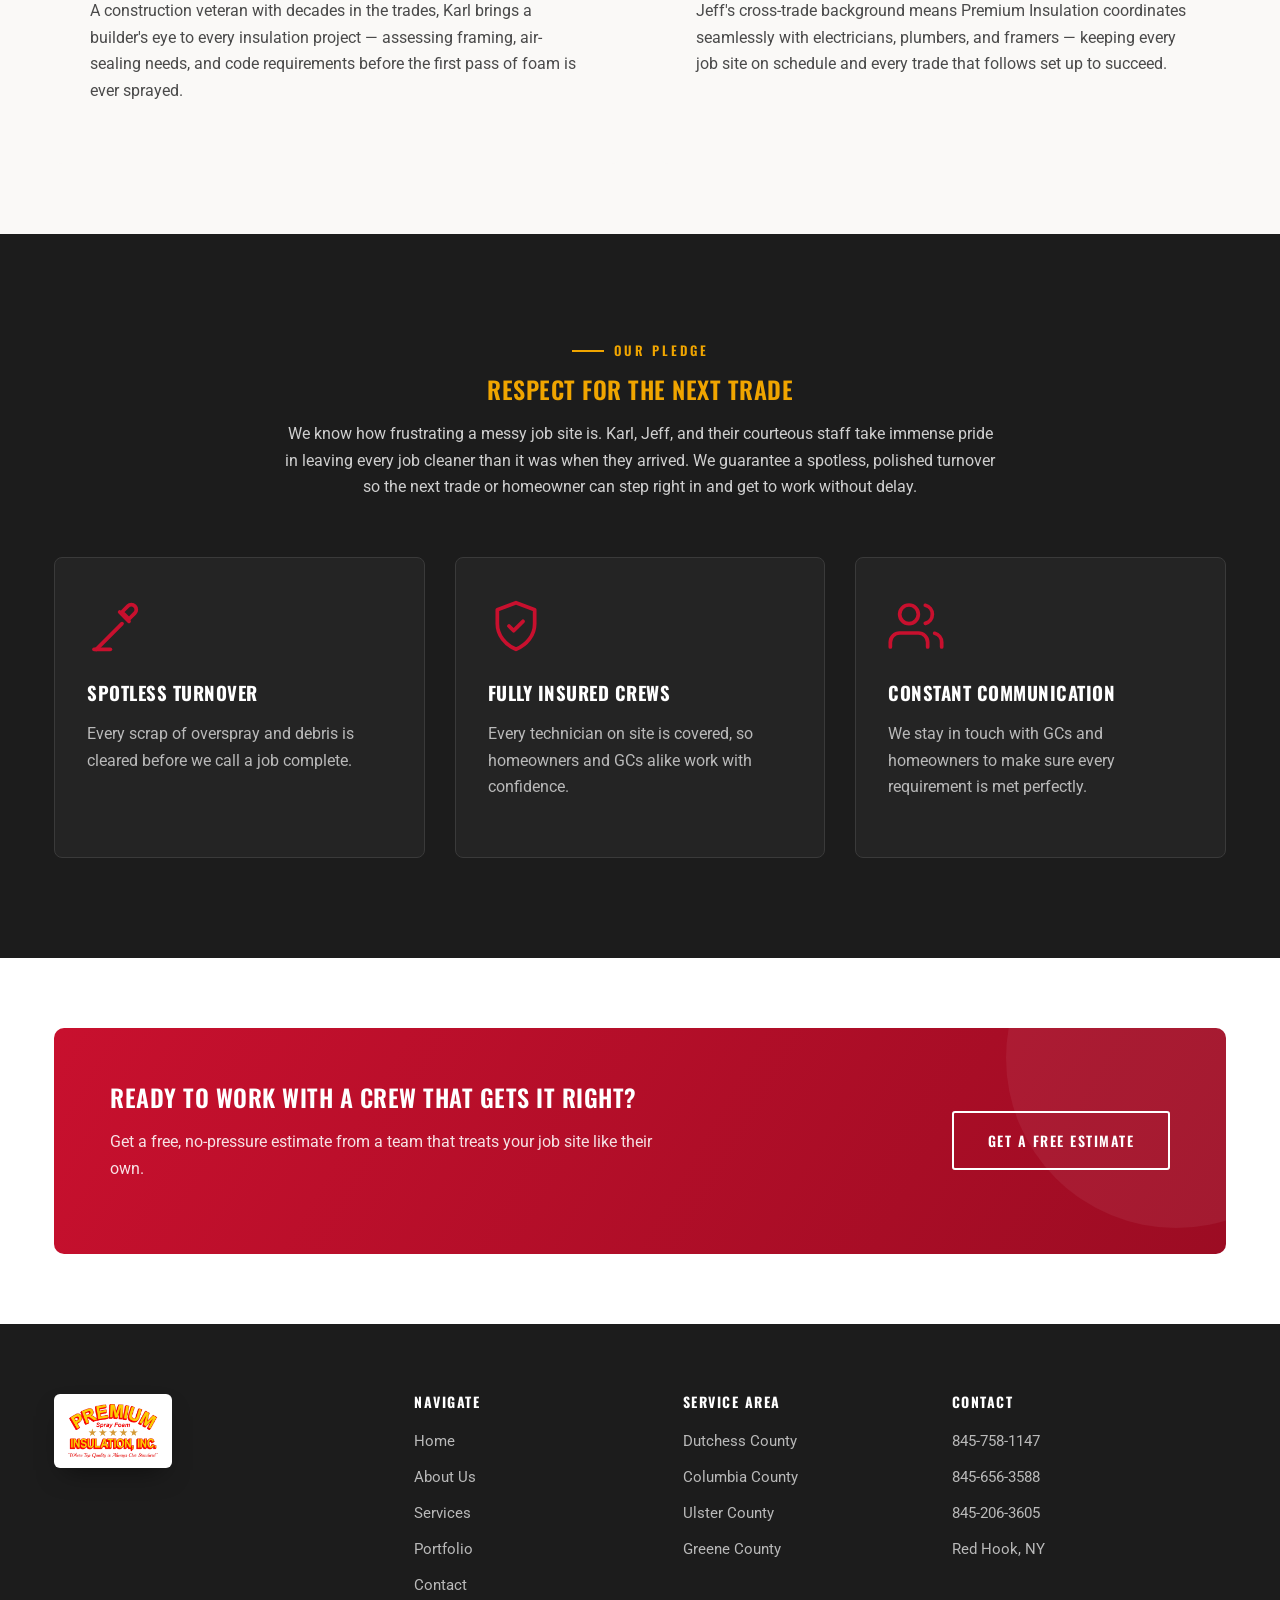
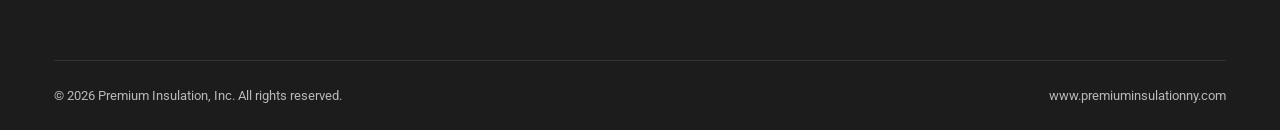
==== commit 9d7e9839: "Swap in high-res official logo across site and CMS Replaces the low-res photo-extracted Logo.png wit" ====
--- a/about.html
+++ b/about.html
@@ -22,7 +22,7 @@
 <header class="site-header">
   <div class="container nav">
     <a href="index.html" class="logo">
-      <img src="assets/Logo.png" alt="Premium Insulation, Inc." class="logo__img">
+      <img src="assets/img/PremiumInsulation-Logo.png" alt="Premium Insulation, Inc." class="logo__img">
     </a>
     <nav>
       <ul class="nav__links">
@@ -159,7 +159,7 @@
   <div class="container">
     <div class="footer-grid">
       <div class="footer-logo">
-        <img src="assets/Logo.png" alt="Premium Insulation, Inc." class="footer-logo__img">
+        <img src="assets/img/PremiumInsulation-Logo.png" alt="Premium Insulation, Inc." class="footer-logo__img">
       </div>
       <div>
         <h4>Navigate</h4>
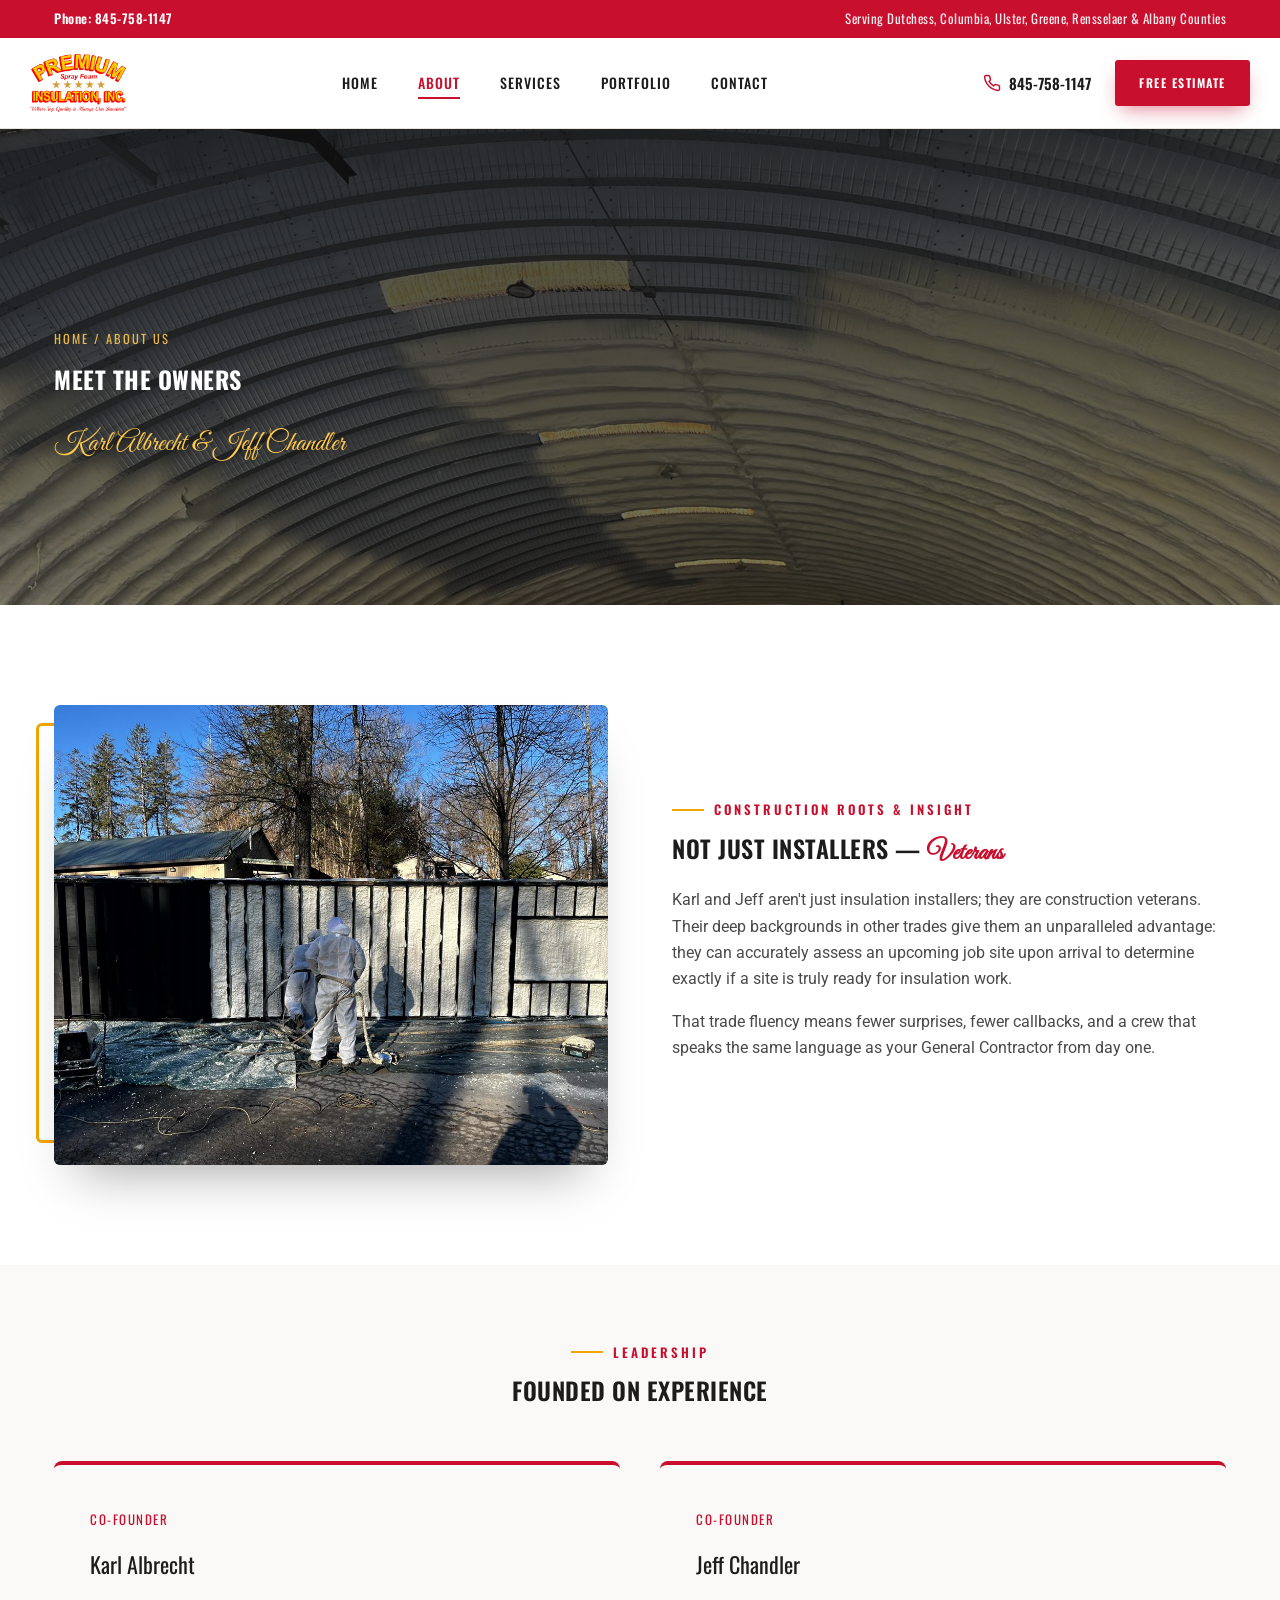
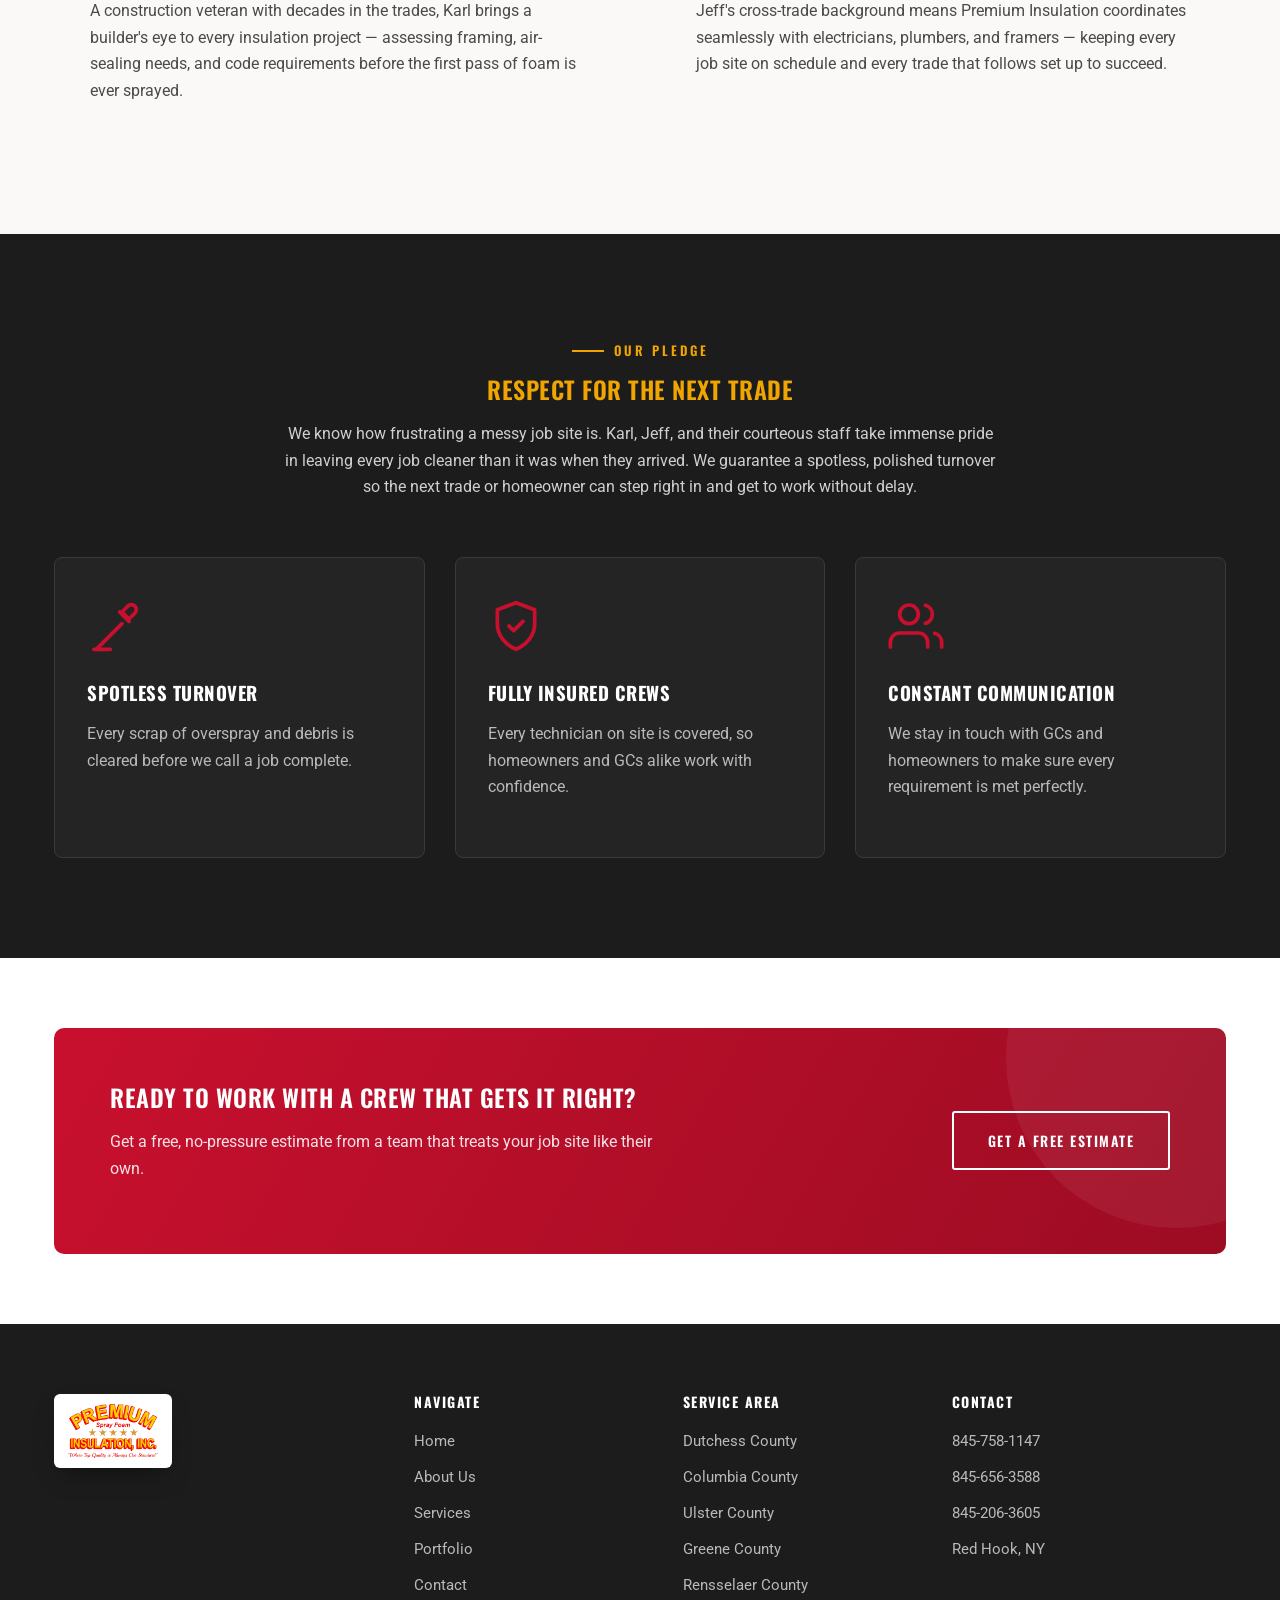
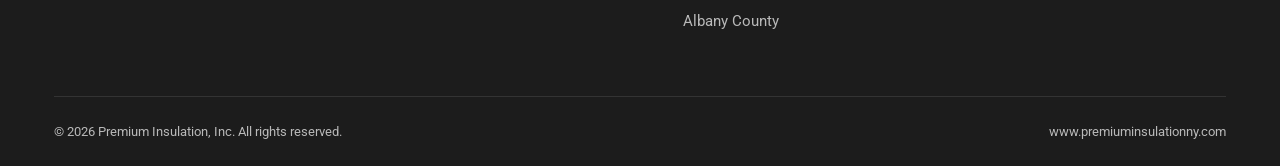
==== commit c1f388d0: "Add Rensselaer and Albany to service area coverage Expands the four-county service area to six acros" ====
--- a/about.html
+++ b/about.html
@@ -4,7 +4,7 @@
 <meta charset="UTF-8">
 <meta name="viewport" content="width=device-width, initial-scale=1.0">
 <title>About Us | Karl Albrecht &amp; Jeff Chandler | Premium Insulation, Inc.</title>
-<meta name="description" content="Meet the owners of Premium Insulation, Inc. — Karl Albrecht and Jeff Chandler bring 67+ years of combined construction experience to every insulation job in the Hudson Valley.">
+<meta name="description" content="Meet the owners of Premium Insulation, Inc. — Karl Albrecht and Jeff Chandler bring over 6 decades of combined construction experience to every insulation job in the Hudson Valley.">
 <link rel="preconnect" href="https://fonts.googleapis.com">
 <link rel="preconnect" href="https://fonts.gstatic.com" crossorigin>
 <link href="https://fonts.googleapis.com/css2?family=Oswald:wght@400;500;600;700&family=Great+Vibes&family=Roboto:wght@400;500;700&display=swap" rel="stylesheet">
@@ -15,7 +15,7 @@
 <div class="topbar">
   <div class="container">
     <a href="tel:8457581147" class="topbar__phone">Phone: 845-758-1147</a>
-    <span class="topbar__serving">Serving Dutchess, Columbia, Ulster &amp; Greene Counties</span>
+    <span class="topbar__serving">Serving Dutchess, Columbia, Ulster, Greene, Rensselaer &amp; Albany Counties</span>
   </div>
 </div>
 
@@ -178,6 +178,8 @@
           <li>Columbia County</li>
           <li>Ulster County</li>
           <li>Greene County</li>
+          <li>Rensselaer County</li>
+          <li>Albany County</li>
         </ul>
       </div>
       <div>
--- a/css/styles.css
+++ b/css/styles.css
@@ -628,14 +628,6 @@
   box-shadow: 0 24px 44px -22px rgba(0,0,0,.3);
 }
 
-.zz-num {
-  font-family: var(--font-head);
-  font-size: 15px;
-  color: var(--gold);
-  font-weight: 700;
-  letter-spacing: 2px;
-}
-
 .zz-text a.link {
   display: inline-flex;
   align-items: center;
@@ -828,7 +820,7 @@
    ========================================================================== */
 .county-grid {
   display: grid;
-  grid-template-columns: repeat(4, 1fr);
+  grid-template-columns: repeat(3, 1fr);
   gap: 22px;
   margin-top: 40px;
 }
@@ -910,6 +902,28 @@
 
 .field-row { display: grid; grid-template-columns: 1fr 1fr; gap: 18px; }
 
+.hp-field {
+  position: absolute;
+  left: -9999px;
+  width: 1px;
+  height: 1px;
+  overflow: hidden;
+}
+
+.form-success {
+  background: var(--white);
+  border-radius: 10px;
+  box-shadow: 0 30px 60px -26px rgba(0,0,0,.25);
+  padding: 44px;
+  border-top: 5px solid var(--red);
+  text-align: center;
+}
+.form-success h3 {
+  font-family: var(--font-head);
+  color: var(--charcoal);
+  margin-bottom: 12px;
+}
+
 .info-list { list-style: none; margin: 30px 0 0; padding: 0; }
 .info-list li {
   display: flex;
@@ -1208,3 +1222,196 @@
 }
 .ba-slider__tag--before { left: 14px; }
 .ba-slider__tag--after { right: 14px; }
+
+.job-card__title-link { display: block; }
+.job-card__title-link:hover .job-card__title { color: var(--red); }
+
+.job-card__view-link {
+  display: inline-flex;
+  align-items: center;
+  gap: 8px;
+  margin-top: 14px;
+  font-family: var(--font-head);
+  font-weight: 600;
+  letter-spacing: 1px;
+  text-transform: uppercase;
+  font-size: 13px;
+  color: var(--red);
+}
+.job-card__view-link svg { width: 16px; height: 16px; transition: transform .3s var(--ease); }
+.job-card__view-link:hover svg { transform: translateX(5px); }
+
+/* ==========================================================================
+   Job Detail Page
+   ========================================================================== */
+.back-link {
+  display: inline-flex;
+  align-items: center;
+  gap: 8px;
+  font-family: var(--font-head);
+  font-weight: 600;
+  letter-spacing: 1px;
+  text-transform: uppercase;
+  font-size: 13px;
+  color: var(--grey-text);
+  margin-bottom: 30px;
+  transition: color .3s;
+}
+.back-link svg { width: 16px; height: 16px; }
+.back-link:hover { color: var(--red); }
+
+.job-detail-head {
+  max-width: 780px;
+  margin: 0 auto 40px;
+  text-align: center;
+}
+
+.job-detail-meta {
+  display: flex;
+  justify-content: center;
+  gap: 10px;
+  font-family: var(--font-head);
+  font-size: 13px;
+  font-weight: 600;
+  letter-spacing: 1.5px;
+  text-transform: uppercase;
+  color: var(--red);
+  margin-bottom: 12px;
+}
+.job-detail-meta span:nth-child(2) { color: var(--grey-line); }
+.job-detail-meta span:nth-child(3) { color: var(--grey-text); font-weight: 500; }
+
+.job-detail-caption {
+  font-size: 16.5px;
+  color: var(--grey-text);
+  margin-top: 6px;
+}
+
+.job-hero-slider {
+  max-width: 900px;
+  margin: 0 auto;
+}
+.job-hero-slider .ba-slider {
+  aspect-ratio: 16 / 10;
+  border-radius: 8px;
+  box-shadow: 0 30px 60px -26px rgba(0,0,0,.3);
+}
+
+.job-thumb-grid {
+  display: grid;
+  grid-template-columns: repeat(4, 1fr);
+  gap: 18px;
+  margin-top: 44px;
+}
+
+@media (max-width: 900px) { .job-thumb-grid { grid-template-columns: repeat(3, 1fr); } }
+@media (max-width: 620px) { .job-thumb-grid { grid-template-columns: repeat(2, 1fr); } }
+
+.job-thumb {
+  position: relative;
+  padding: 0;
+  border: none;
+  border-radius: 6px;
+  overflow: hidden;
+  cursor: pointer;
+  aspect-ratio: 4 / 3;
+  background: var(--off-white);
+  transition: transform .35s var(--ease), box-shadow .35s var(--ease);
+}
+.job-thumb:hover { transform: translateY(-6px); box-shadow: 0 20px 36px -18px rgba(0,0,0,.35); }
+
+.job-thumb__img {
+  width: 100%;
+  height: 100%;
+  object-fit: cover;
+  display: block;
+}
+
+.job-thumb__tag {
+  position: absolute;
+  top: 10px;
+  left: 10px;
+  font-family: var(--font-head);
+  font-size: 10.5px;
+  font-weight: 700;
+  letter-spacing: 1.5px;
+  text-transform: uppercase;
+  color: var(--white);
+  background: rgba(20,20,20,.65);
+  padding: 4px 10px;
+  border-radius: 20px;
+}
+
+/* ==========================================================================
+   Lightbox
+   ========================================================================== */
+.lightbox {
+  position: fixed;
+  inset: 0;
+  background: rgba(10,10,10,.94);
+  z-index: 1000;
+  display: flex;
+  align-items: center;
+  justify-content: center;
+  opacity: 0;
+  visibility: hidden;
+  transition: opacity .3s var(--ease);
+}
+.lightbox.is-open { opacity: 1; visibility: visible; }
+
+.lightbox__img {
+  max-width: 88vw;
+  max-height: 82vh;
+  border-radius: 4px;
+  box-shadow: 0 30px 70px -20px rgba(0,0,0,.7);
+}
+
+.lightbox__close {
+  position: absolute;
+  top: 22px;
+  right: 26px;
+  background: none;
+  border: none;
+  color: var(--white);
+  font-size: 38px;
+  line-height: 1;
+  cursor: pointer;
+}
+
+.lightbox__nav {
+  position: absolute;
+  top: 50%;
+  transform: translateY(-50%);
+  background: rgba(255,255,255,.1);
+  border: none;
+  color: var(--white);
+  width: 52px;
+  height: 52px;
+  border-radius: 50%;
+  display: flex;
+  align-items: center;
+  justify-content: center;
+  cursor: pointer;
+  transition: background .3s;
+}
+.lightbox__nav:hover { background: rgba(255,255,255,.22); }
+.lightbox__nav svg { width: 24px; height: 24px; }
+.lightbox__nav--prev { left: 24px; }
+.lightbox__nav--next { right: 24px; }
+
+.lightbox__counter {
+  position: absolute;
+  bottom: 24px;
+  left: 50%;
+  transform: translateX(-50%);
+  font-family: var(--font-head);
+  font-size: 13px;
+  letter-spacing: 1px;
+  color: rgba(255,255,255,.8);
+}
+
+@media (max-width: 600px) {
+  .lightbox__nav { width: 42px; height: 42px; }
+  .lightbox__nav--prev { left: 10px; }
+  .lightbox__nav--next { right: 10px; }
+}
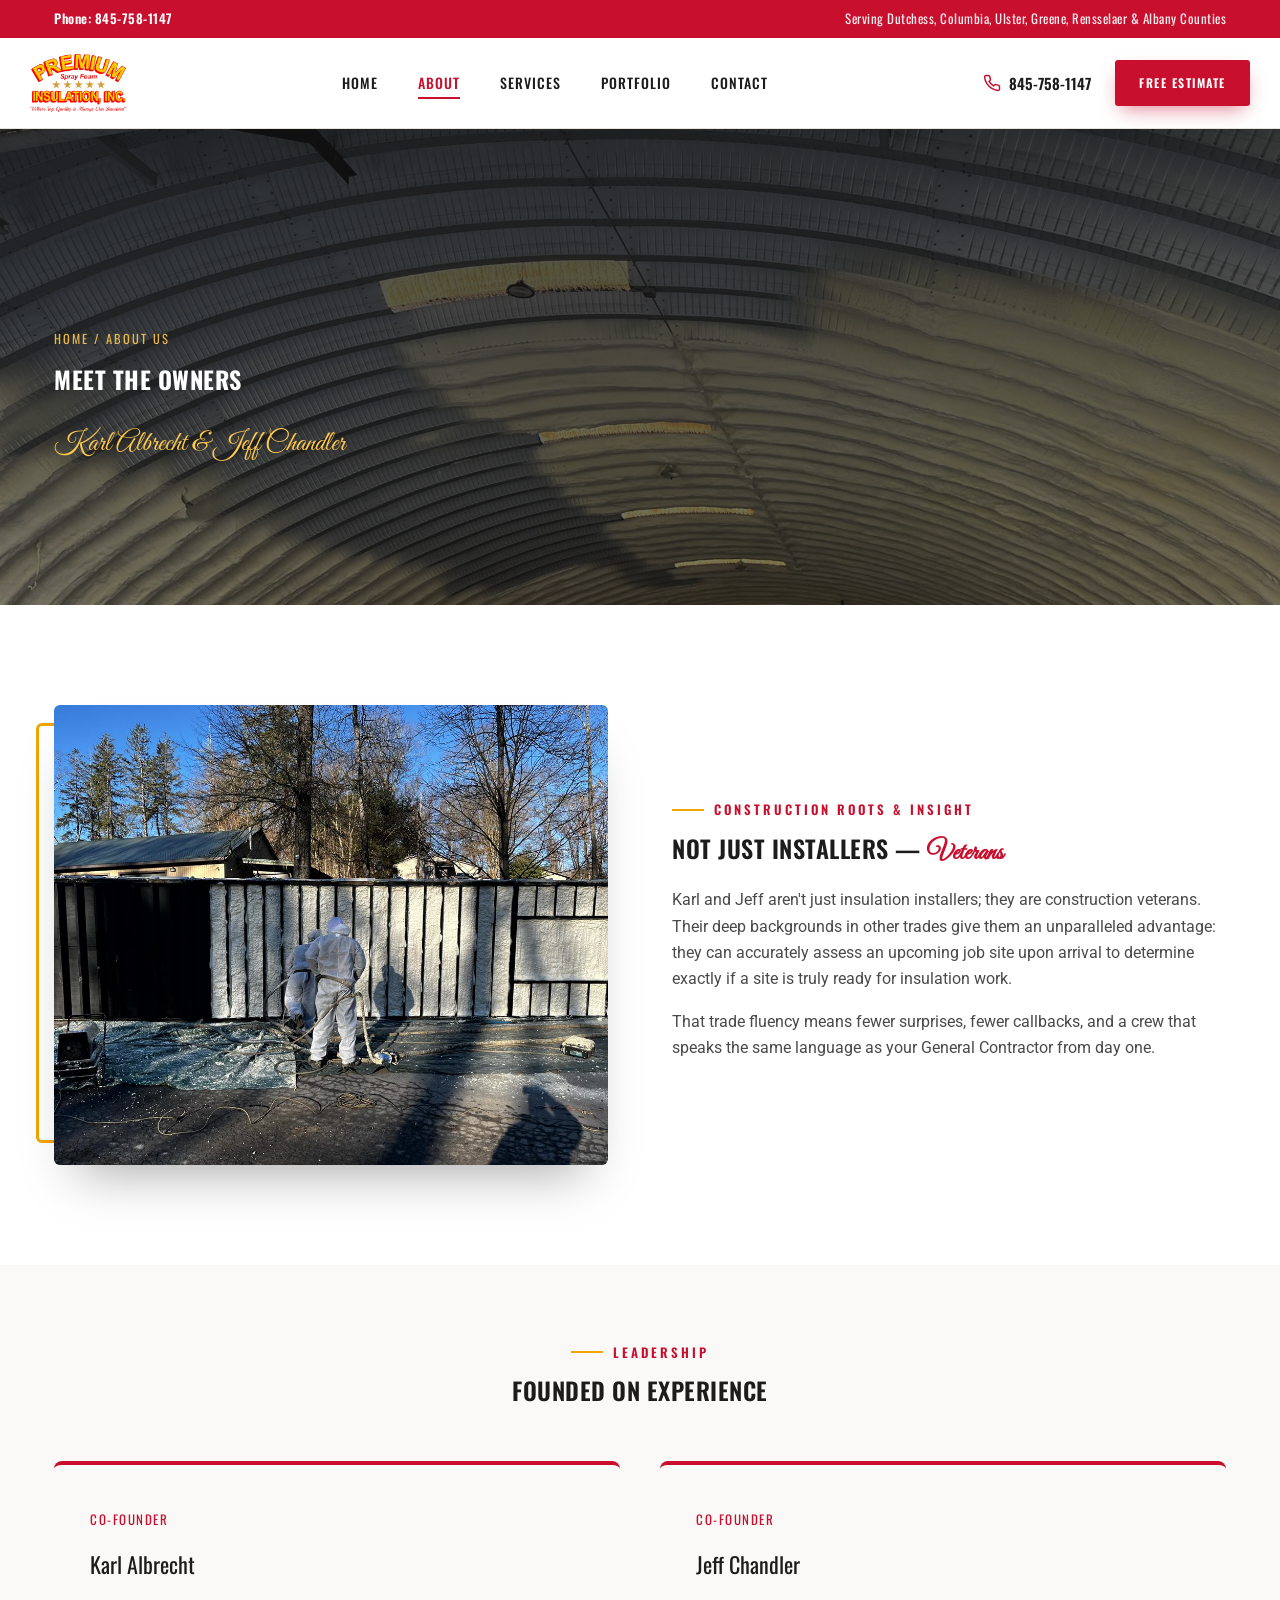
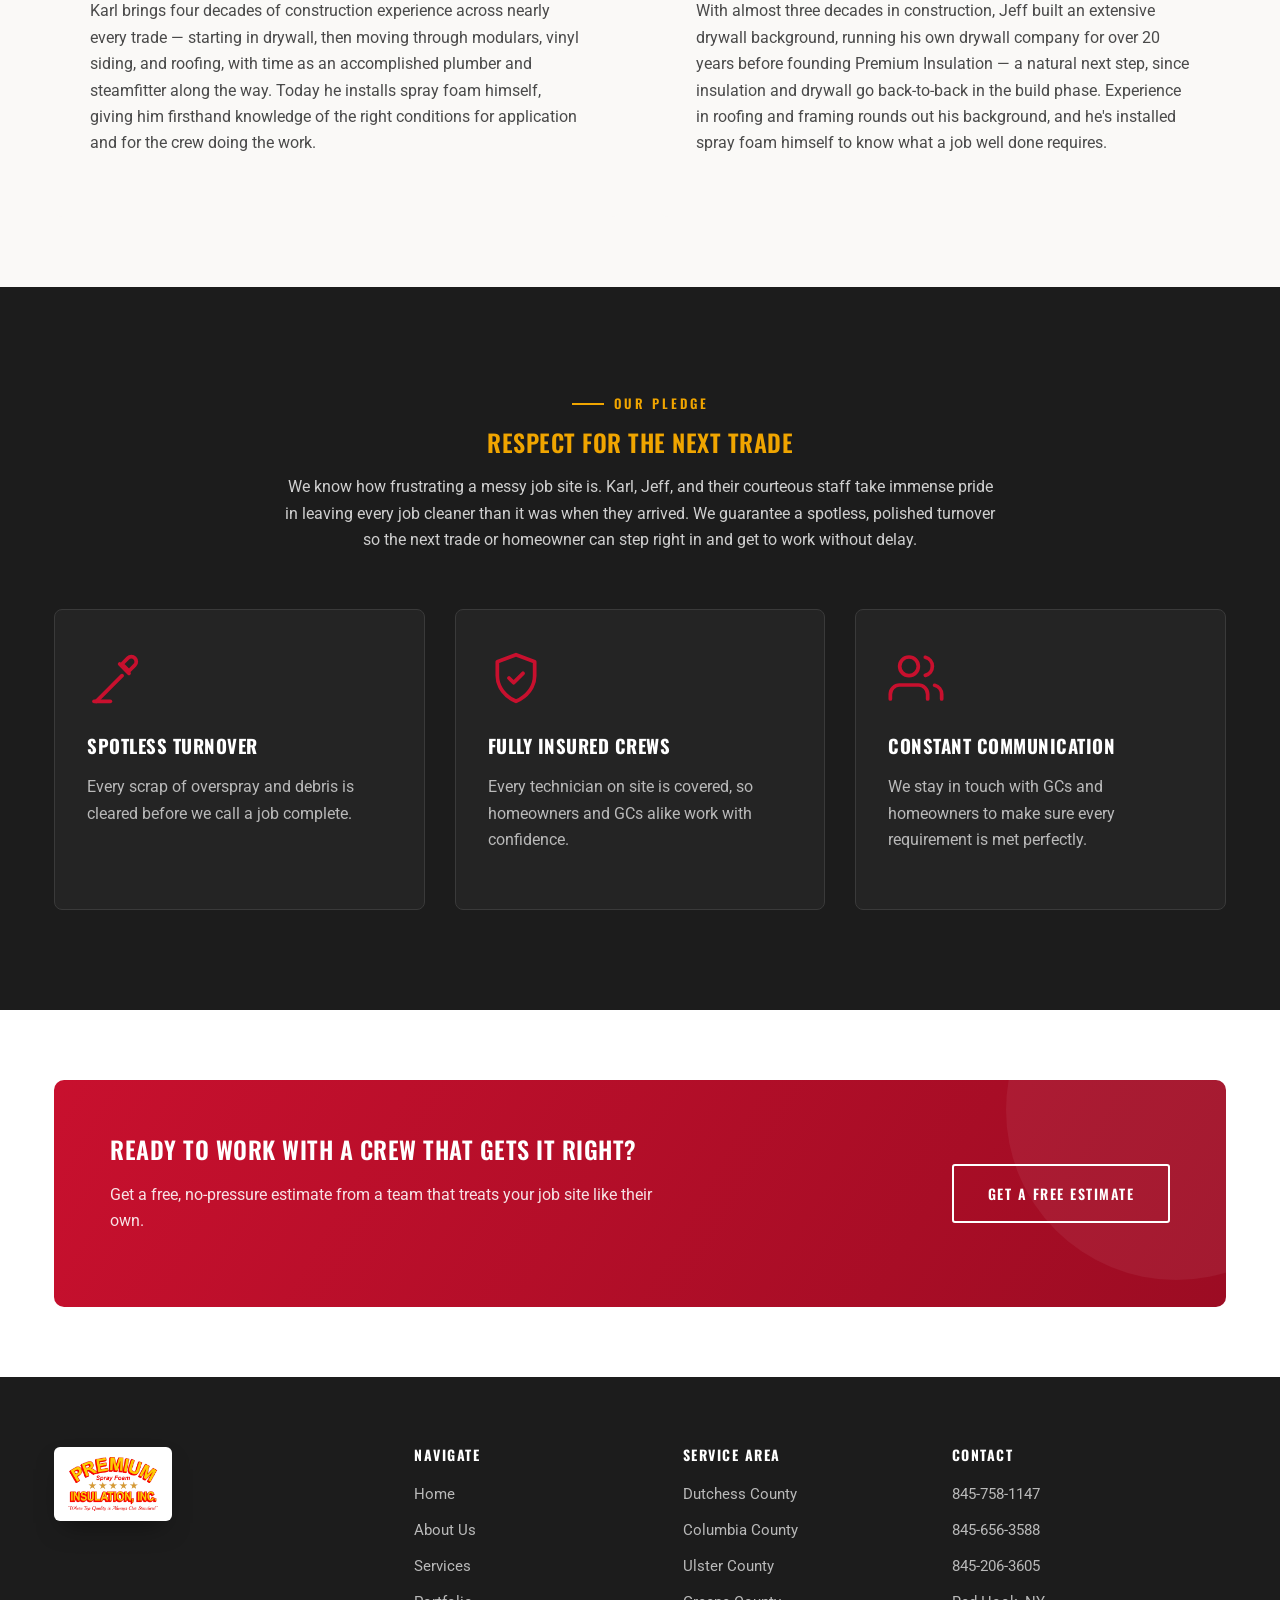
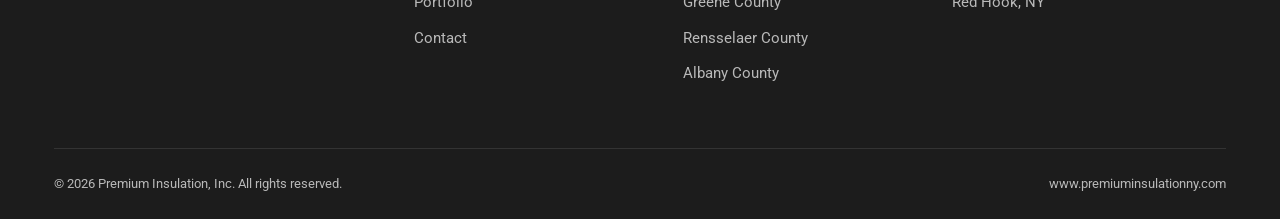
==== commit 8fa2d731: "Update owner bios on About page with client-provided background Replaces generic co-founder blurbs w" ====
--- a/about.html
+++ b/about.html
@@ -98,12 +98,12 @@
       <div class="owner-card">
         <span class="owner-card__role">Co-Founder</span>
         <div class="owner-card__name">Karl Albrecht</div>
-        <p>A construction veteran with decades in the trades, Karl brings a builder's eye to every insulation project &mdash; assessing framing, air-sealing needs, and code requirements before the first pass of foam is ever sprayed.</p>
+        <p>Karl brings four decades of construction experience across nearly every trade &mdash; starting in drywall, then moving through modulars, vinyl siding, and roofing, with time as an accomplished plumber and steamfitter along the way. Today he installs spray foam himself, giving him firsthand knowledge of the right conditions for application and for the crew doing the work.</p>
       </div>
       <div class="owner-card">
         <span class="owner-card__role">Co-Founder</span>
         <div class="owner-card__name">Jeff Chandler</div>
-        <p>Jeff's cross-trade background means Premium Insulation coordinates seamlessly with electricians, plumbers, and framers &mdash; keeping every job site on schedule and every trade that follows set up to succeed.</p>
+        <p>With almost three decades in construction, Jeff built an extensive drywall background, running his own drywall company for over 20 years before founding Premium Insulation &mdash; a natural next step, since insulation and drywall go back-to-back in the build phase. Experience in roofing and framing rounds out his background, and he's installed spray foam himself to know what a job well done requires.</p>
       </div>
     </div>
   </div>
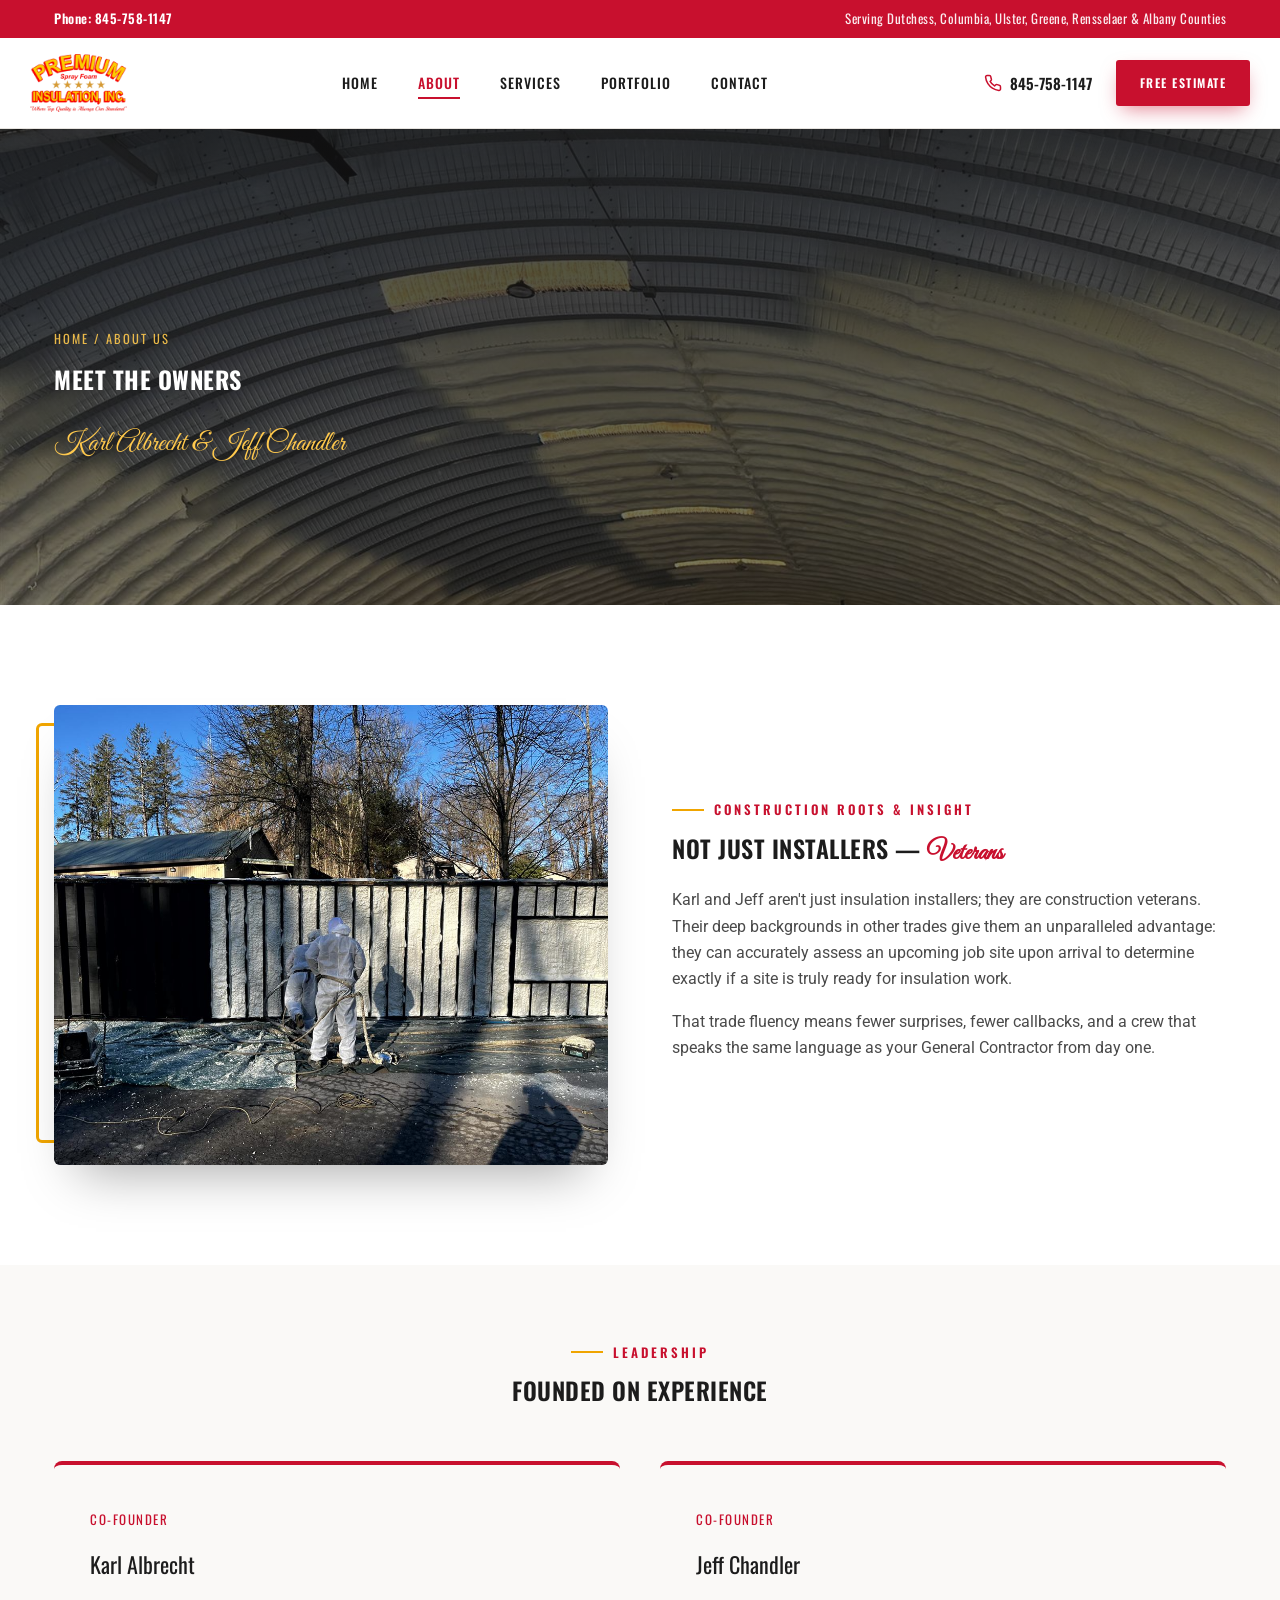
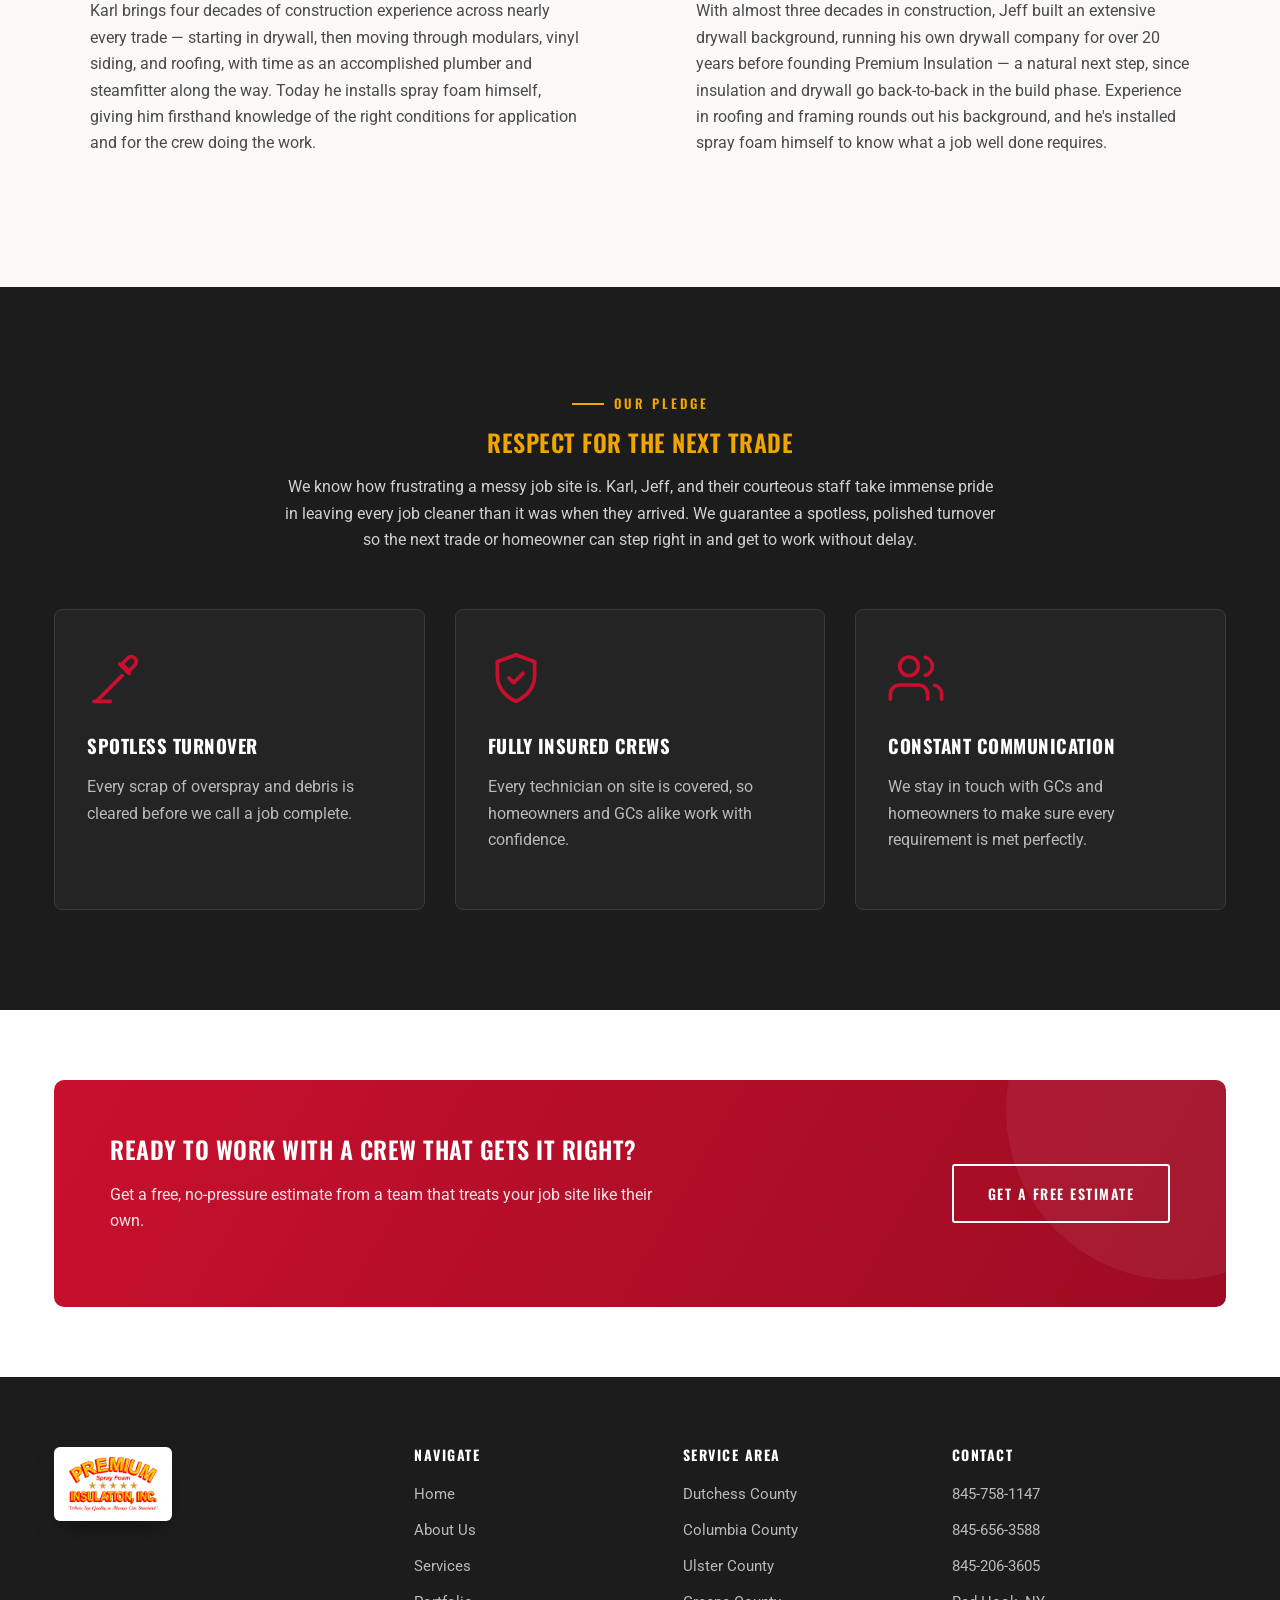
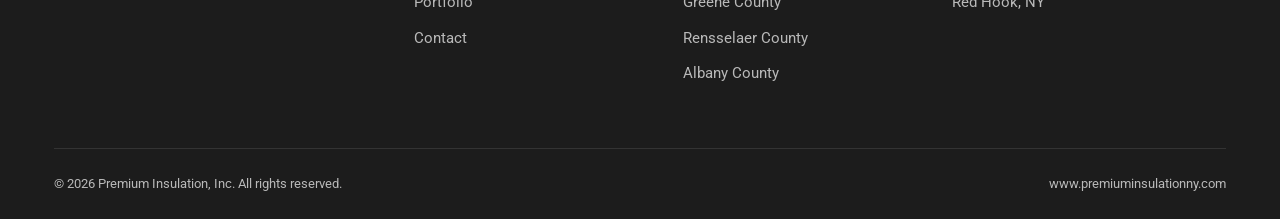
==== commit 8a7eace5: "Add SEO foundation and cut image payload The site had no structured data, no social sharing tags, no" ====
--- a/about.html
+++ b/about.html
@@ -5,6 +5,28 @@
 <meta name="viewport" content="width=device-width, initial-scale=1.0">
 <title>About Us | Karl Albrecht &amp; Jeff Chandler | Premium Insulation, Inc.</title>
 <meta name="description" content="Meet the owners of Premium Insulation, Inc. — Karl Albrecht and Jeff Chandler bring over 6 decades of combined construction experience to every insulation job in the Hudson Valley.">
+<link rel="canonical" href="https://premiuminsulationny.com/about.html">
+
+<link rel="icon" type="image/png" sizes="32x32" href="/assets/img/favicon-32.png">
+<link rel="icon" type="image/png" sizes="16x16" href="/assets/img/favicon-16.png">
+<link rel="apple-touch-icon" href="/assets/img/apple-touch-icon.png">
+<meta name="theme-color" content="#c8102e">
+
+<meta property="og:type" content="website">
+<meta property="og:site_name" content="Premium Insulation, Inc.">
+<meta property="og:locale" content="en_US">
+<meta property="og:url" content="https://premiuminsulationny.com/about.html">
+<meta property="og:title" content="About Us | Karl Albrecht &amp; Jeff Chandler | Premium Insulation, Inc.">
+<meta property="og:description" content="Karl and Jeff bring over six decades of combined construction experience — drywall, roofing, plumbing, framing — to every insulation job in the Hudson Valley.">
+<meta property="og:image" content="https://premiuminsulationny.com/assets/img/og-share.jpg">
+<meta property="og:image:width" content="1200">
+<meta property="og:image:height" content="630">
+<meta property="og:image:alt" content="Premium Insulation, Inc. box truck lettered with the company name, tagline, and phone number">
+<meta name="twitter:card" content="summary_large_image">
+<meta name="twitter:title" content="About Us | Karl Albrecht &amp; Jeff Chandler | Premium Insulation, Inc.">
+<meta name="twitter:description" content="Karl and Jeff bring over six decades of combined construction experience — drywall, roofing, plumbing, framing — to every insulation job in the Hudson Valley.">
+<meta name="twitter:image" content="https://premiuminsulationny.com/assets/img/og-share.jpg">
+
 <link rel="preconnect" href="https://fonts.googleapis.com">
 <link rel="preconnect" href="https://fonts.gstatic.com" crossorigin>
 <link href="https://fonts.googleapis.com/css2?family=Oswald:wght@400;500;600;700&family=Great+Vibes&family=Roboto:wght@400;500;700&display=swap" rel="stylesheet">
@@ -22,7 +44,7 @@
 <header class="site-header">
   <div class="container nav">
     <a href="index.html" class="logo">
-      <img src="assets/img/PremiumInsulation-Logo.png" alt="Premium Insulation, Inc." class="logo__img">
+      <img src="assets/img/PremiumInsulation-Logo.png" alt="Premium Insulation, Inc." class="logo__img" width="480" height="288">
     </a>
     <nav>
       <ul class="nav__links">
@@ -73,7 +95,7 @@
   <div class="container">
     <div class="split reveal">
       <div class="split__media">
-        <img src="assets/img/crew-exterior-application.jpg" alt="Premium Insulation crew applying spray foam to a foundation exterior">
+        <img src="assets/img/crew-exterior-application.jpg" alt="Premium Insulation crew applying spray foam to a foundation exterior" width="1200" height="900" loading="lazy" decoding="async">
       </div>
       <div class="split__text">
         <span class="eyebrow">Construction Roots &amp; Insight</span>
@@ -159,7 +181,7 @@
   <div class="container">
     <div class="footer-grid">
       <div class="footer-logo">
-        <img src="assets/img/PremiumInsulation-Logo.png" alt="Premium Insulation, Inc." class="footer-logo__img">
+        <img src="assets/img/PremiumInsulation-Logo.png" alt="Premium Insulation, Inc." class="footer-logo__img" width="480" height="288" loading="lazy">
       </div>
       <div>
         <h4>Navigate</h4>
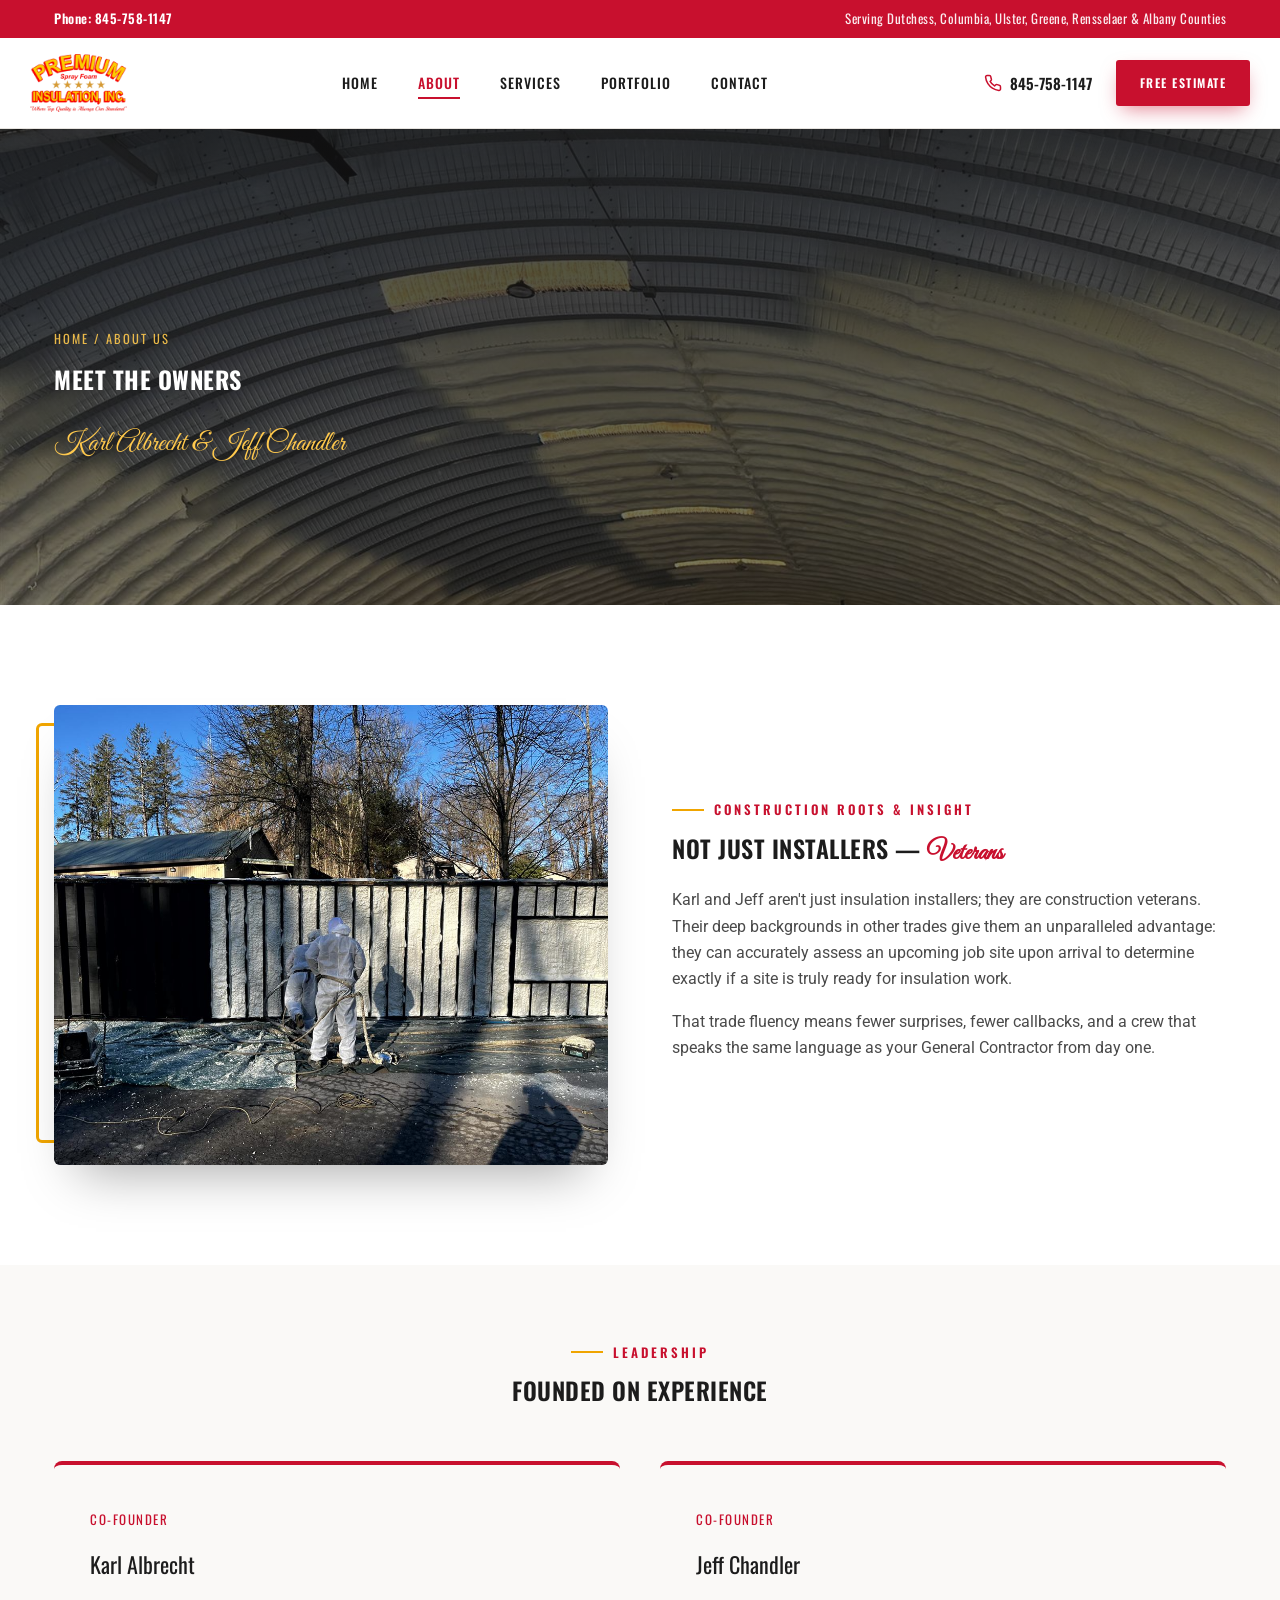
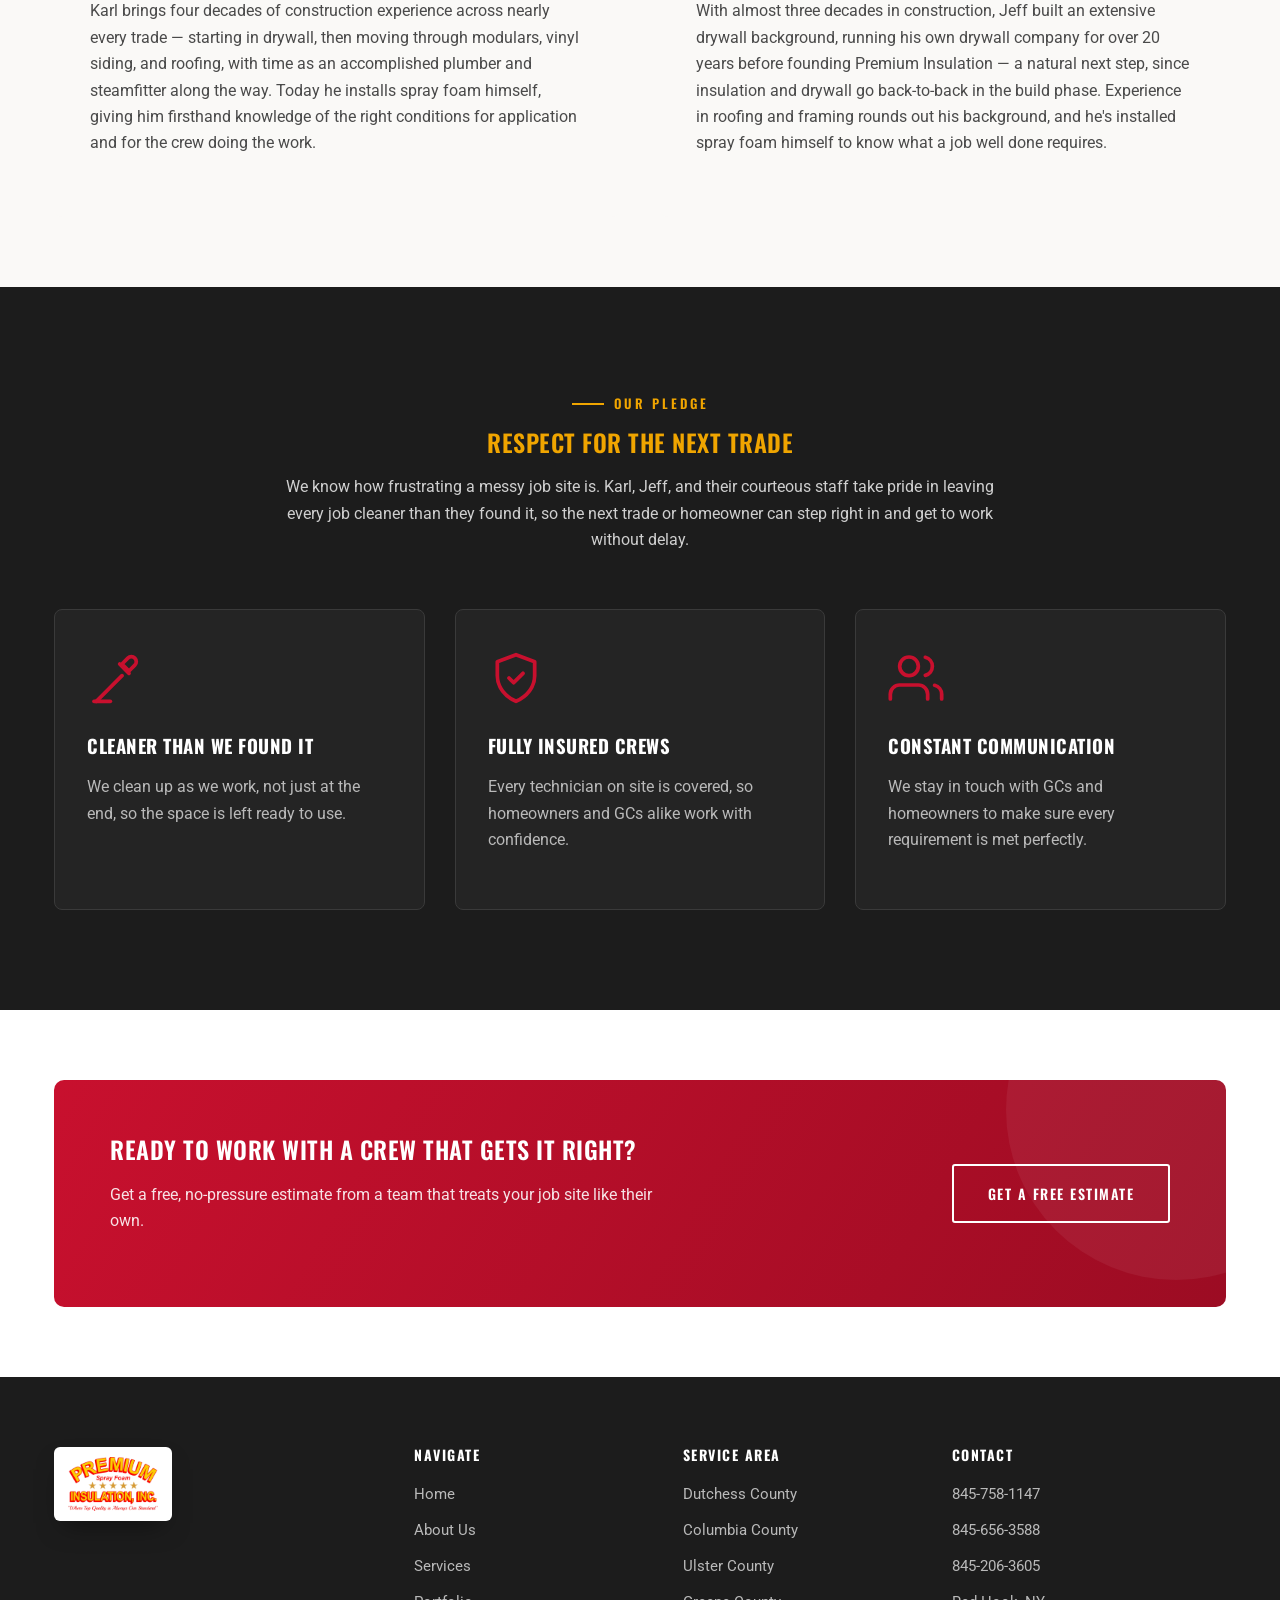
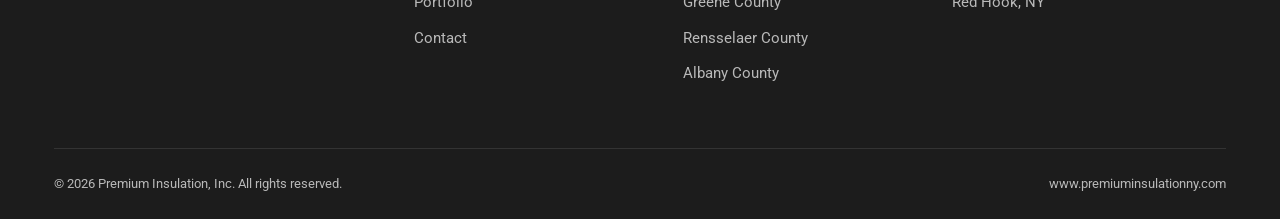
==== commit e4bde3f0: "Soften absolute job-site cleanliness claims The client flagged "Spotless Turnover" as over-promising" ====
--- a/about.html
+++ b/about.html
@@ -33,6 +33,7 @@
 <link rel="stylesheet" href="css/styles.css">
 </head>
 <body>
+<a class="skip-link" href="#main">Skip to main content</a>
 
 <div class="topbar">
   <div class="container">
@@ -76,6 +77,8 @@
   <a href="tel:8457581147" style="color:#f0a500;">845-758-1147</a>
 </div>
 
+<main id="main">
+
 <!-- ============================================================
      BLOCK 1: BANNER HEADER
      ============================================================ -->
@@ -139,14 +142,14 @@
     <div class="section-head center reveal">
       <span class="eyebrow" style="justify-content:center; color:#f0a500;">Our Pledge</span>
       <h2 class="accent-gold">Respect for the Next Trade</h2>
-      <p style="max-width:760px; margin:0 auto;">We know how frustrating a messy job site is. Karl, Jeff, and their courteous staff take immense pride in leaving every job cleaner than it was when they arrived. We guarantee a spotless, polished turnover so the next trade or homeowner can step right in and get to work without delay.</p>
+      <p style="max-width:760px; margin:0 auto;">We know how frustrating a messy job site is. Karl, Jeff, and their courteous staff take pride in leaving every job cleaner than they found it, so the next trade or homeowner can step right in and get to work without delay.</p>
     </div>
 
     <div class="cards reveal-stagger">
       <div class="card" style="background:#242424; border-color:#3a3a3a;">
         <svg class="card__icon" viewBox="0 0 24 24" fill="none" stroke="currentColor" stroke-width="1.6" stroke-linecap="round" stroke-linejoin="round"><path d="M4 22 15 11"/><path d="m14 6 4 4"/><path d="M17.5 3.5a2.12 2.12 0 0 1 3 3L18 9l-3-3Z"/><path d="M3 22h7"/></svg>
-        <h3 style="color:#fff;">Spotless Turnover</h3>
-        <p style="color:#b9b9b9;">Every scrap of overspray and debris is cleared before we call a job complete.</p>
+        <h3 style="color:#fff;">Cleaner Than We Found It</h3>
+        <p style="color:#b9b9b9;">We clean up as we work, not just at the end, so the space is left ready to use.</p>
       </div>
       <div class="card" style="background:#242424; border-color:#3a3a3a;">
         <svg class="card__icon" viewBox="0 0 24 24" fill="none" stroke="currentColor" stroke-width="1.6" stroke-linecap="round" stroke-linejoin="round"><path d="M12 2 4 5v6c0 5 3.4 9 8 11 4.6-2 8-6 8-11V5l-8-3Z"/><path d="m9 12 2 2 4-4"/></svg>
@@ -176,6 +179,8 @@
     </div>
   </div>
 </section>
+
+</main>
 
 <footer class="site-footer">
   <div class="container">
@@ -215,7 +220,7 @@
       </div>
     </div>
     <div class="footer-bottom">
-      <span>&copy; 2026 Premium Insulation, Inc. All rights reserved.</span>
+      <span>&copy; <span class="js-year">2026</span> Premium Insulation, Inc. All rights reserved.</span>
       <span>www.premiuminsulationny.com</span>
     </div>
   </div>
--- a/css/styles.css
+++ b/css/styles.css
@@ -10,7 +10,6 @@
   --gold: #f0a500;
   --gold-light: #ffc94d;
   --charcoal: #1c1c1c;
-  --charcoal-soft: #2a2a2a;
   --white: #ffffff;
   --off-white: #faf9f7;
   --grey-text: #4a4a4a;
@@ -42,6 +41,47 @@
 
 a { text-decoration: none; color: inherit; }
 
+/* ---------- Focus & skip link ----------
+   Form fields and the before/after handle define their own focus treatment
+   (and legitimately clear the outline); everything else gets this. */
+a:focus-visible,
+button:focus-visible,
+[tabindex]:focus-visible,
+summary:focus-visible {
+  outline: 3px solid var(--gold);
+  outline-offset: 3px;
+  border-radius: 2px;
+}
+
+.skip-link {
+  /* fixed, not absolute: an absolutely positioned skip link is pinned to the
+     top of the document, so it stays off screen if the page is restored at a
+     scrolled position. */
+  position: fixed;
+  top: 0;
+  left: 50%;
+  z-index: 1000;
+  transform: translateX(-50%) translateY(-140%);
+  background: var(--red);
+  color: var(--white);
+  font-family: var(--font-head);
+  font-size: 14px;
+  font-weight: 600;
+  letter-spacing: 1.5px;
+  text-transform: uppercase;
+  padding: 14px 26px;
+  border-radius: 0 0 4px 4px;
+  transition: transform .25s var(--ease);
+}
+
+.skip-link:focus {
+  transform: translateX(-50%) translateY(0);
+}
+
+/* The landmark is only focused programmatically via the skip link, so it
+   should not draw a ring of its own. */
+main:focus { outline: none; }
+
 h1, h2, h3, h4 {
   font-family: var(--font-head);
   text-transform: uppercase;
@@ -321,6 +361,10 @@
   justify-content: center;
   gap: 34px;
   transform: translateY(-100%);
+  /* The transform only moves the panel off screen — on its own it leaves the
+     links tabbable and exposed to screen readers. main.js toggles the `inert`
+     attribute to handle that; doing it with a transitioned `visibility` is
+     unreliable, because the closing transition does not consistently settle. */
   transition: transform .45s var(--ease);
 }
 .mobile-drawer.open { transform: translateY(0); }
@@ -910,6 +954,22 @@
   overflow: hidden;
 }
 
+.form-error {
+  margin: 0 0 18px;
+  padding: 14px 16px;
+  border-left: 4px solid var(--red);
+  background: rgba(200,16,46,.07);
+  color: #8a0c20;
+  font-size: 14.5px;
+  border-radius: 0 4px 4px 0;
+}
+
+.btn:disabled {
+  opacity: .65;
+  cursor: not-allowed;
+  transform: none;
+}
+
 .form-success {
   background: var(--white);
   border-radius: 10px;
@@ -1028,6 +1088,16 @@
 @media (prefers-reduced-motion: reduce) {
   .hero__bg { animation: none; }
   .reveal, .reveal-stagger > * { opacity: 1; transform: none; transition: none; }
+
+  /* Catch-all for the rest: hover lifts, the drawer slide, the sticky-header
+     shrink, smooth scrolling. The counter animation is handled in main.js,
+     since it animates textContent rather than a CSS property. */
+  *, *::before, *::after {
+    animation-duration: .01ms !important;
+    animation-iteration-count: 1 !important;
+    transition-duration: .01ms !important;
+    scroll-behavior: auto !important;
+  }
 }
 
 /* ==========================================================================
